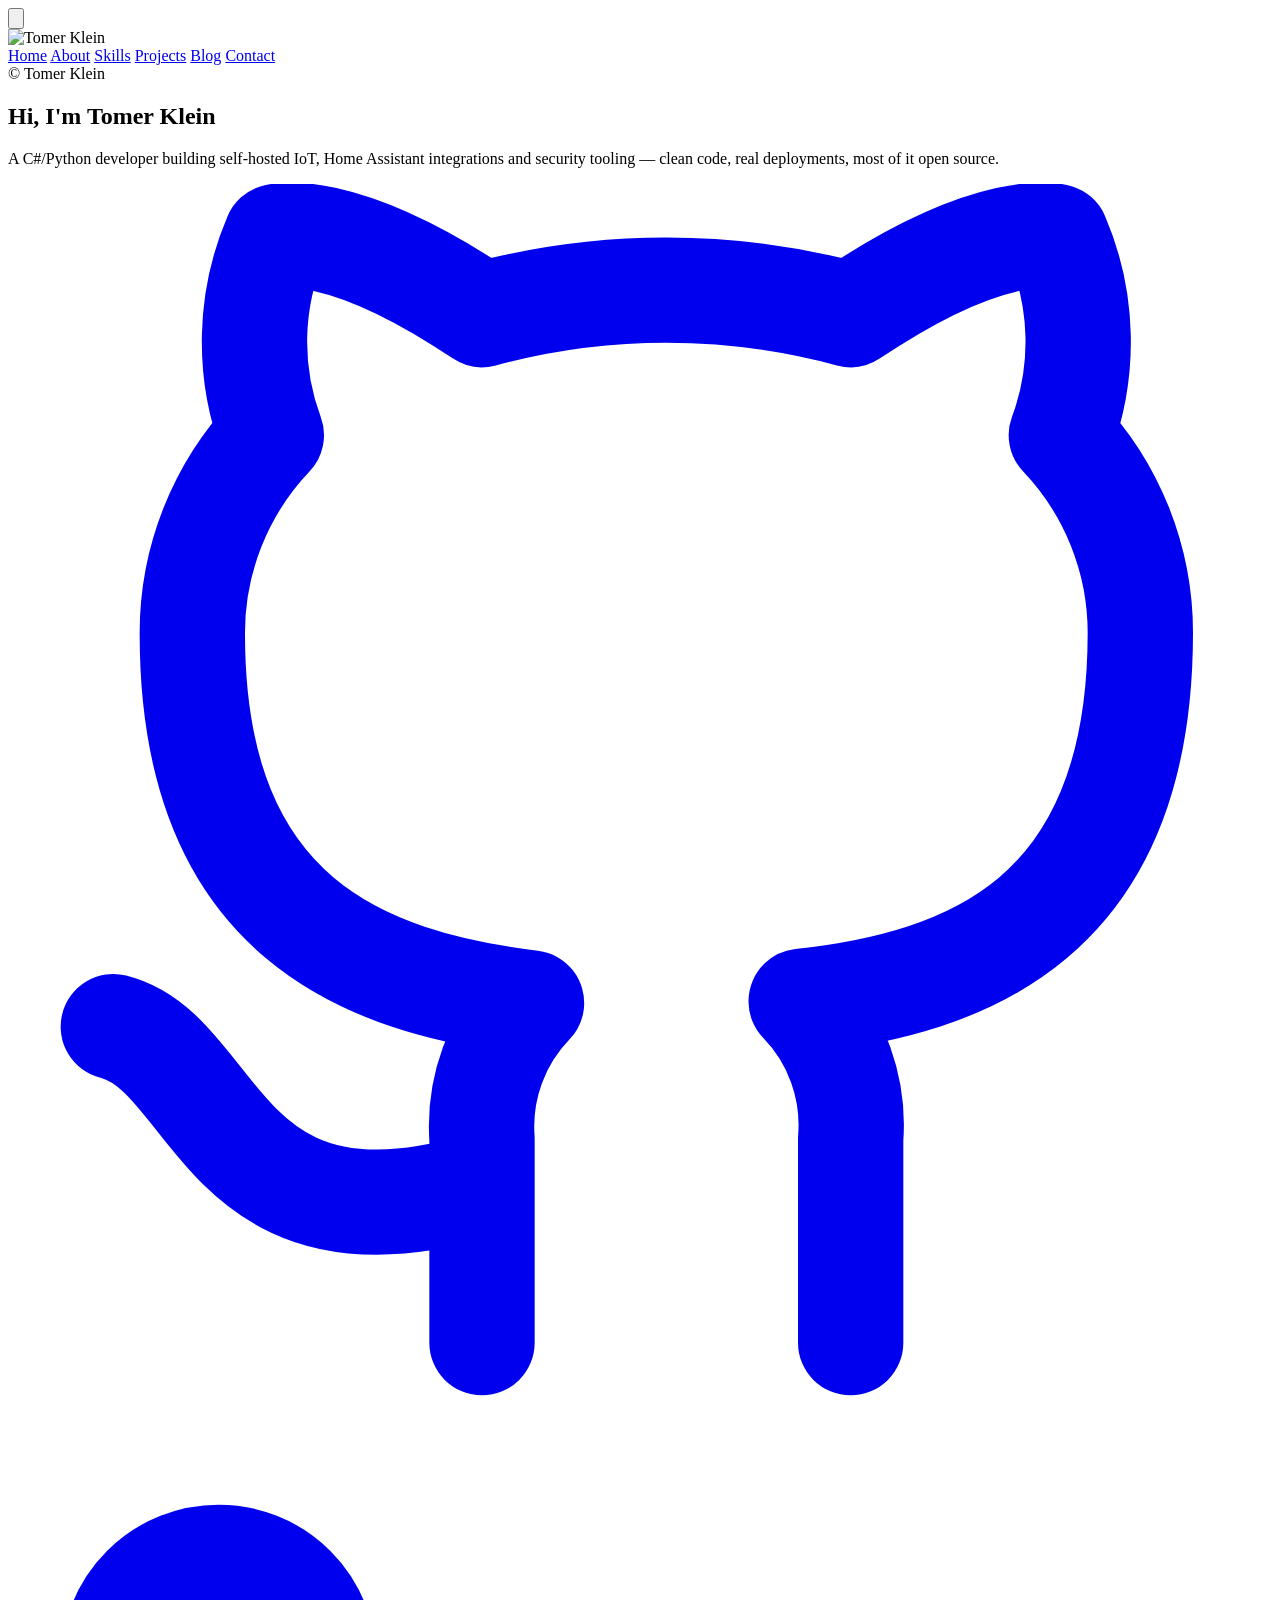
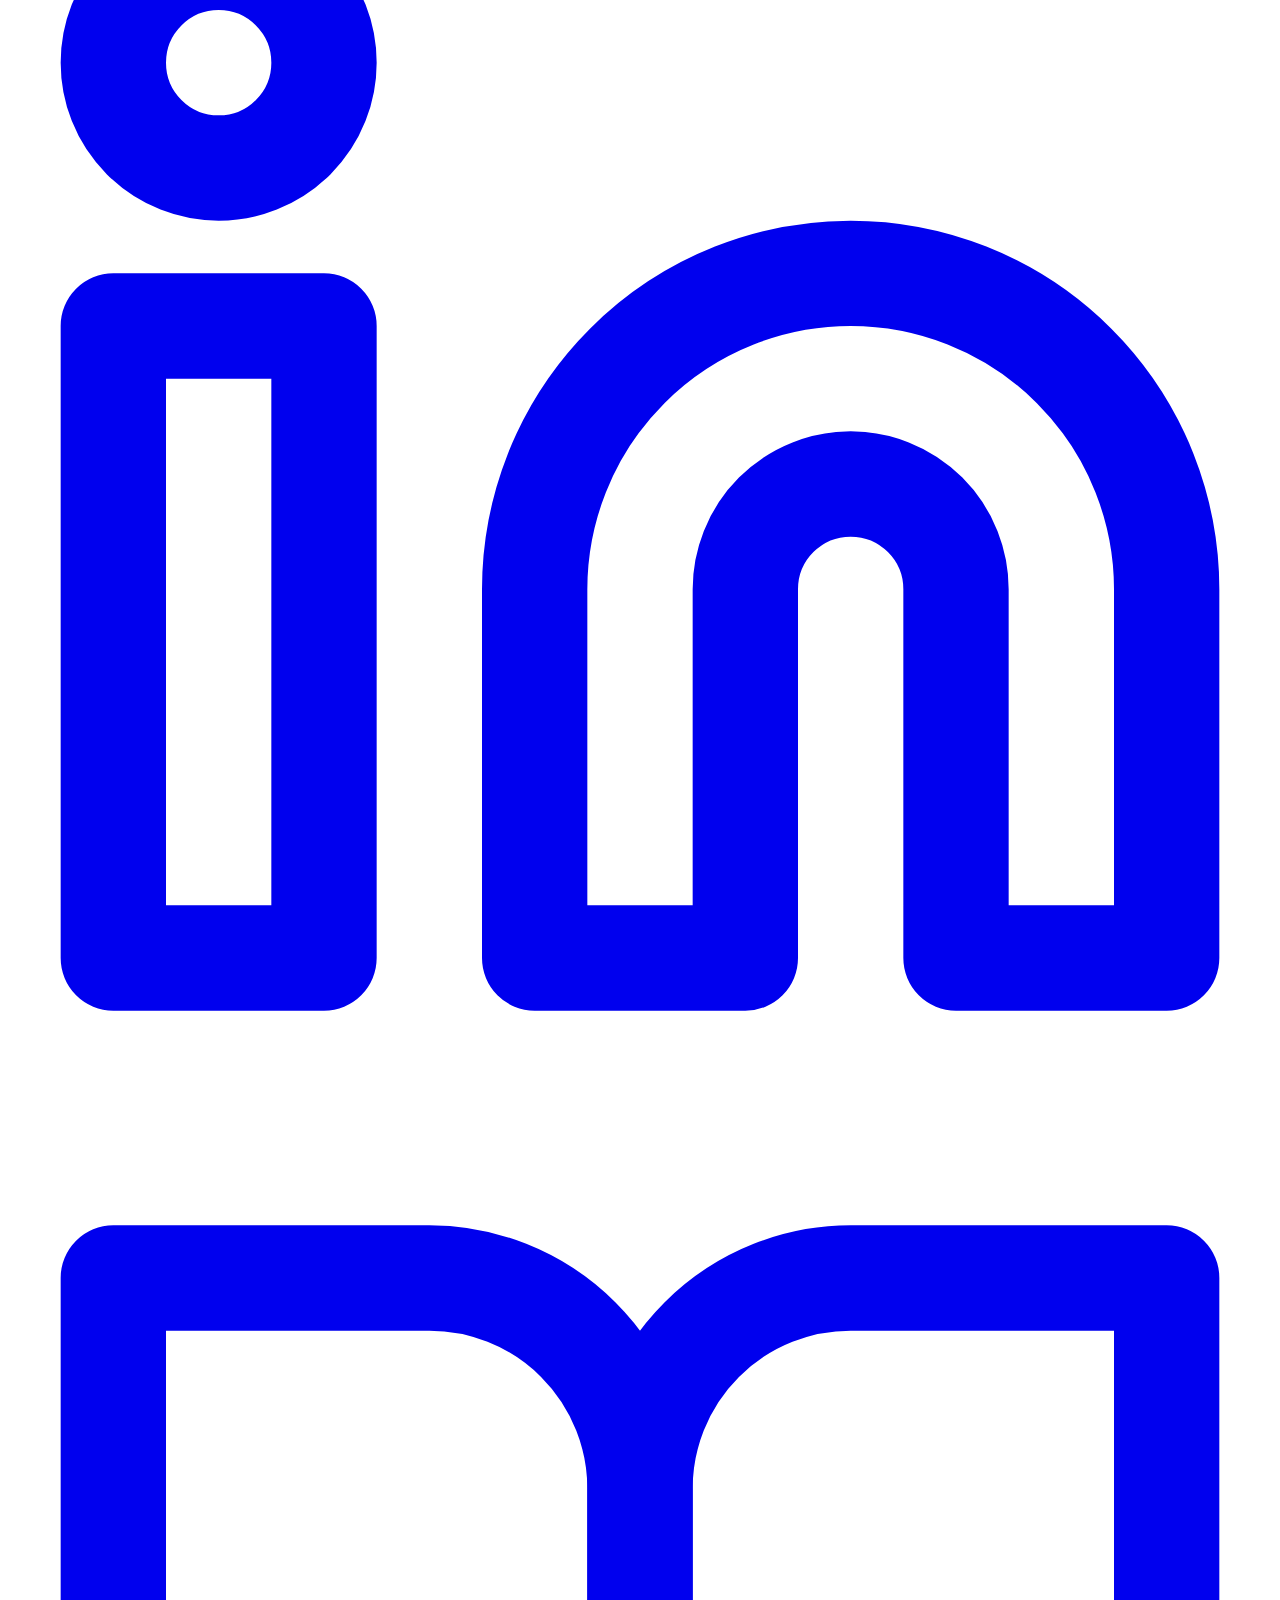
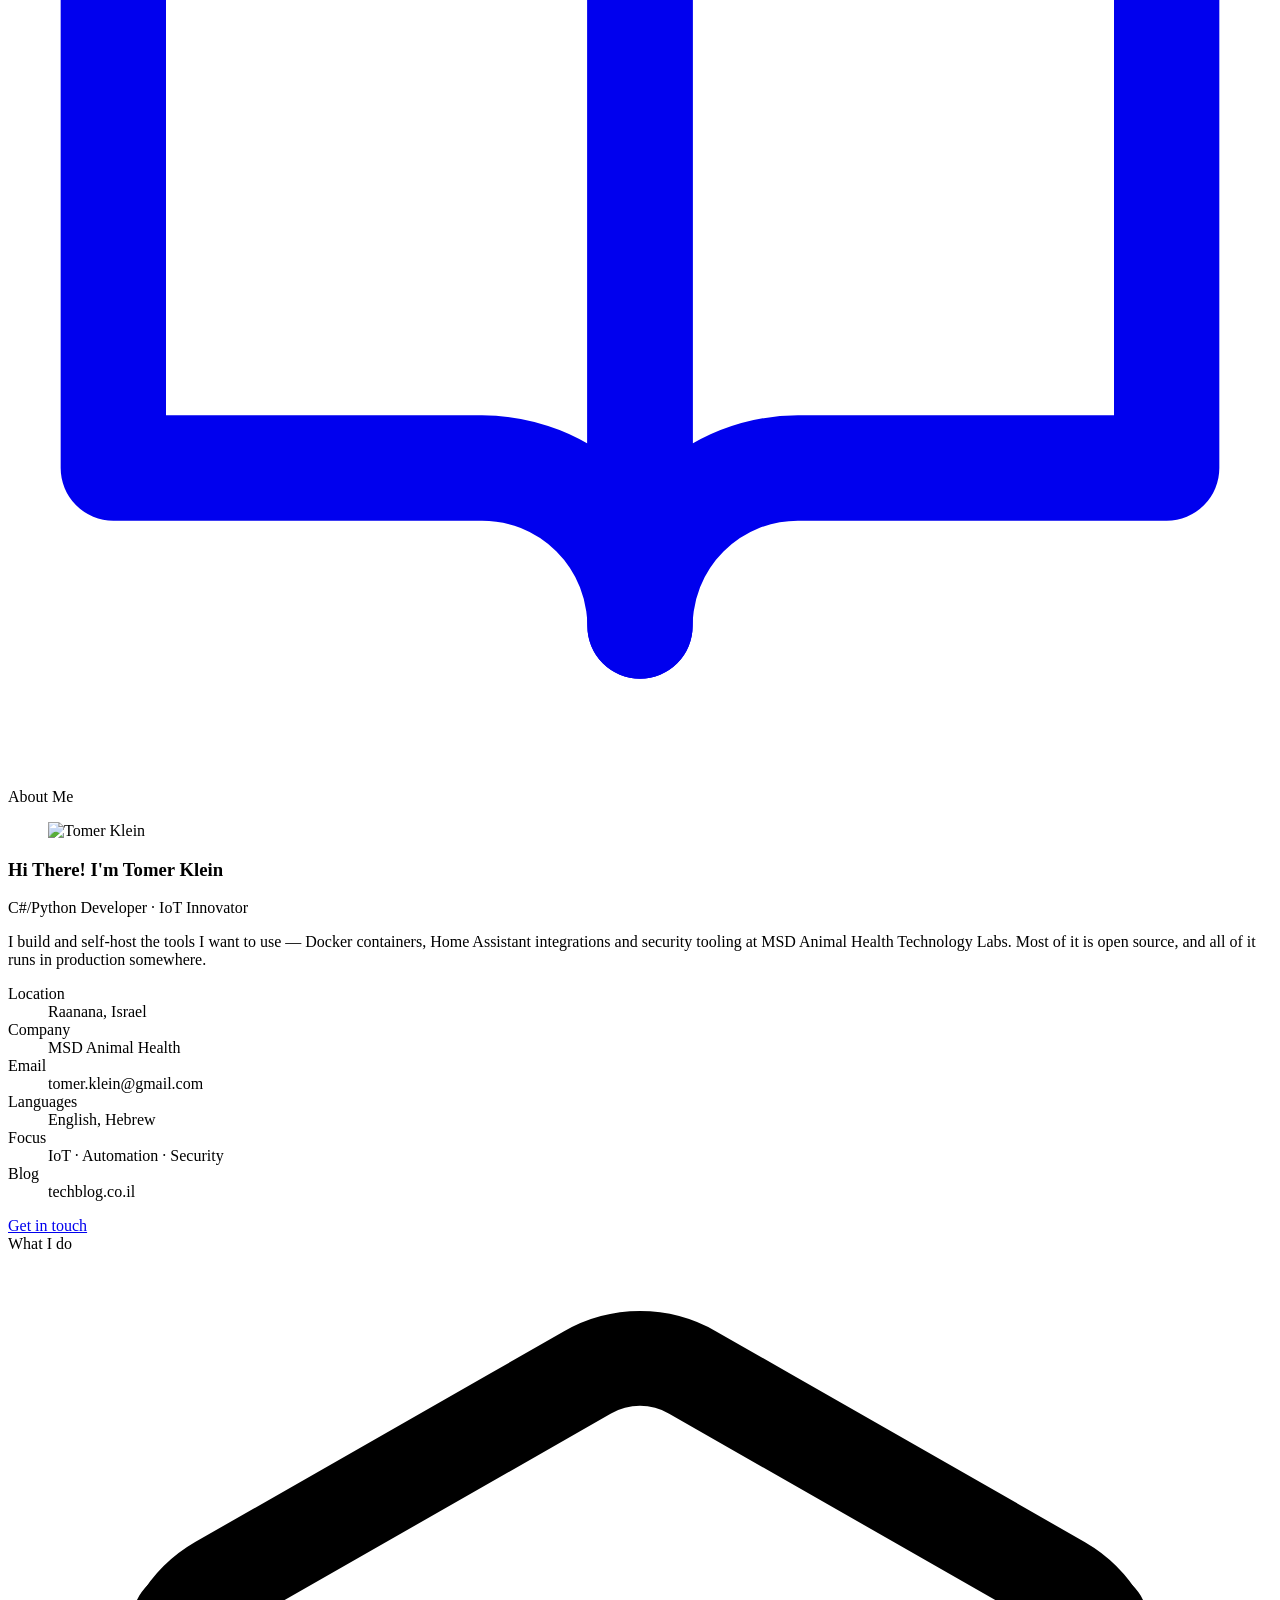
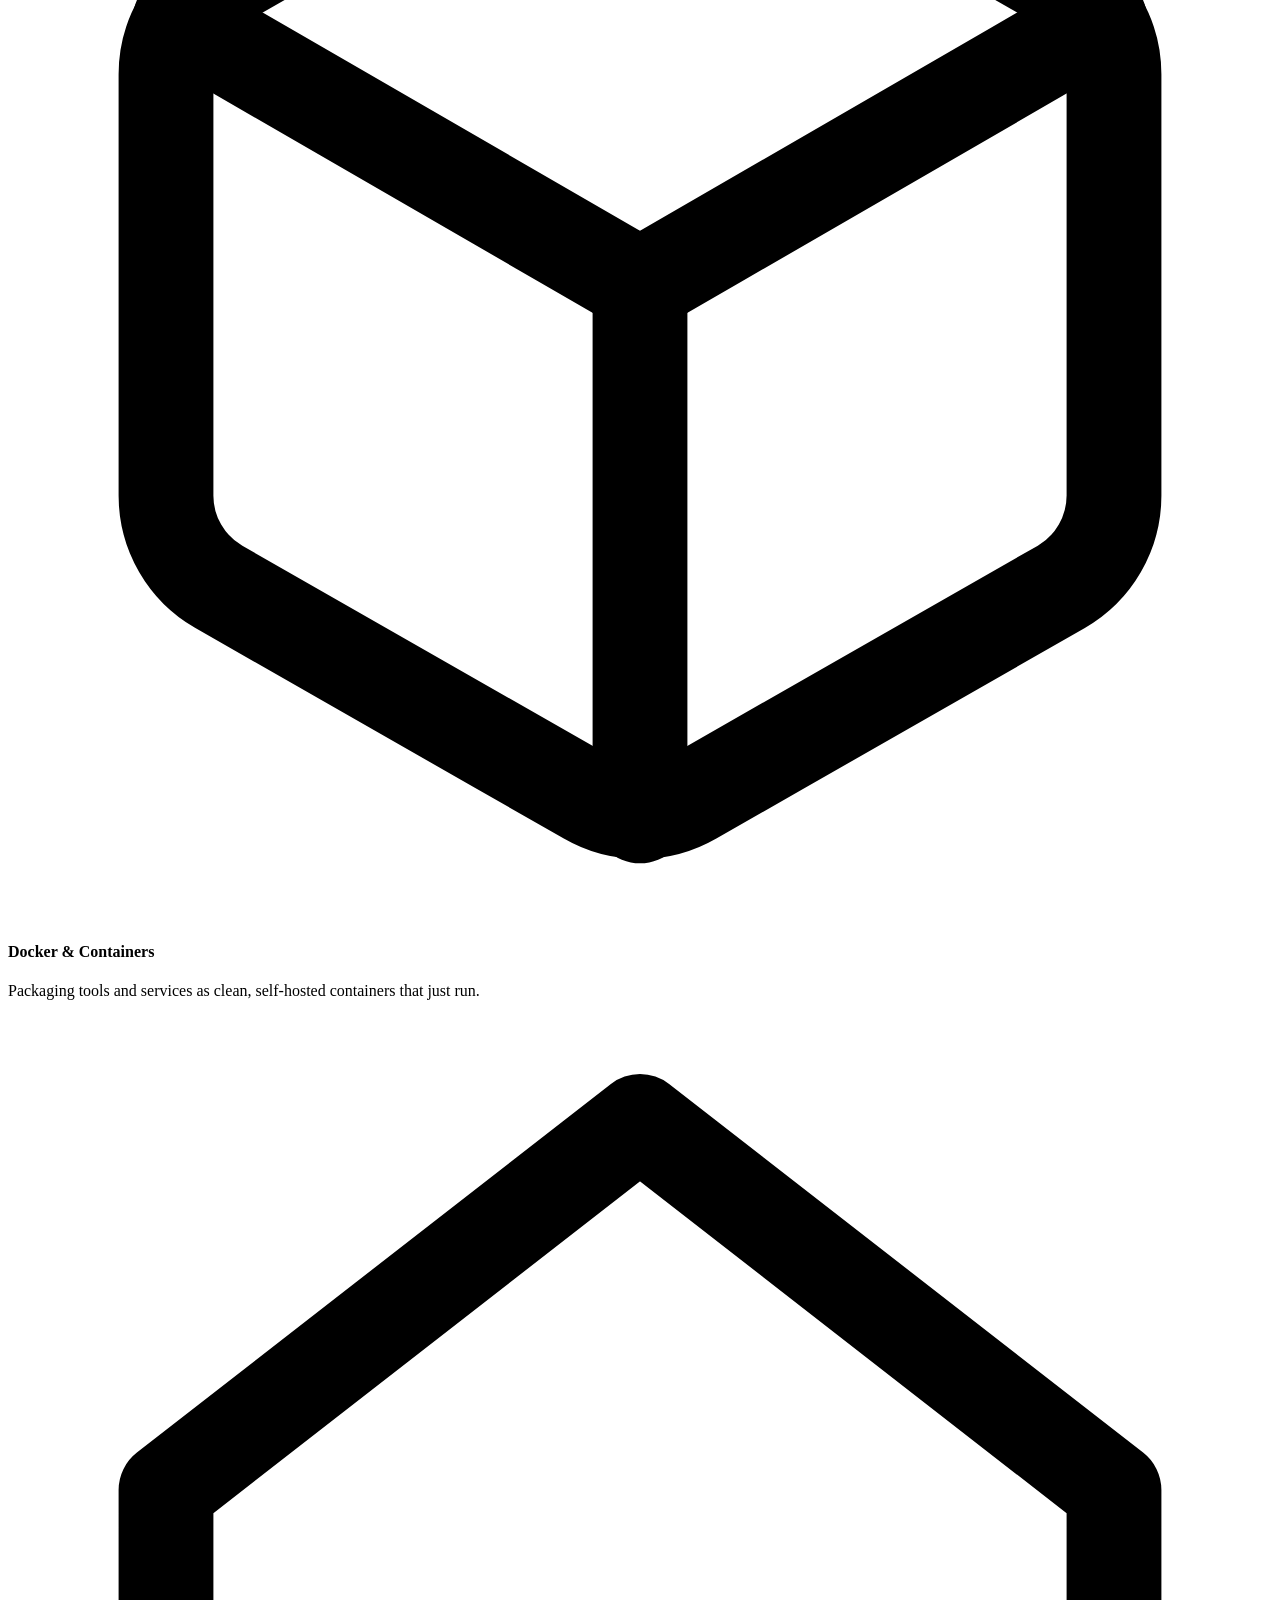
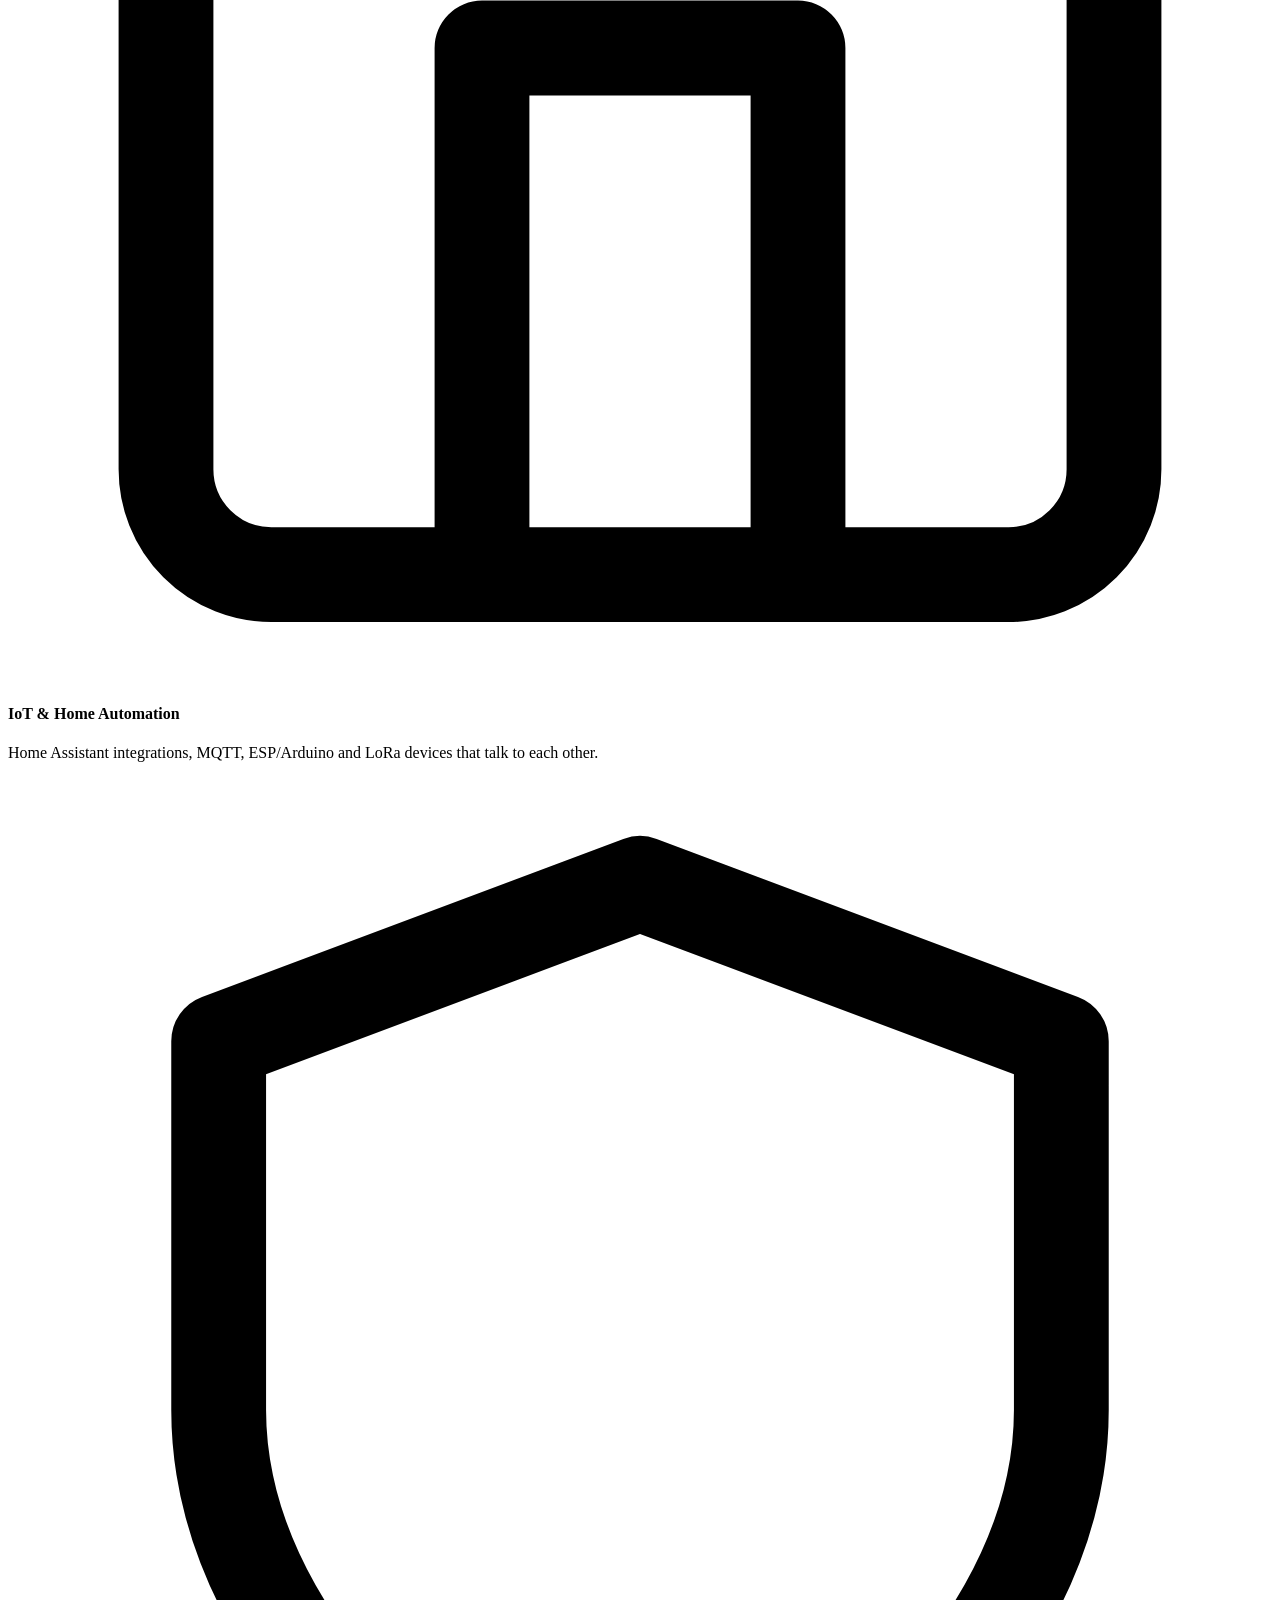
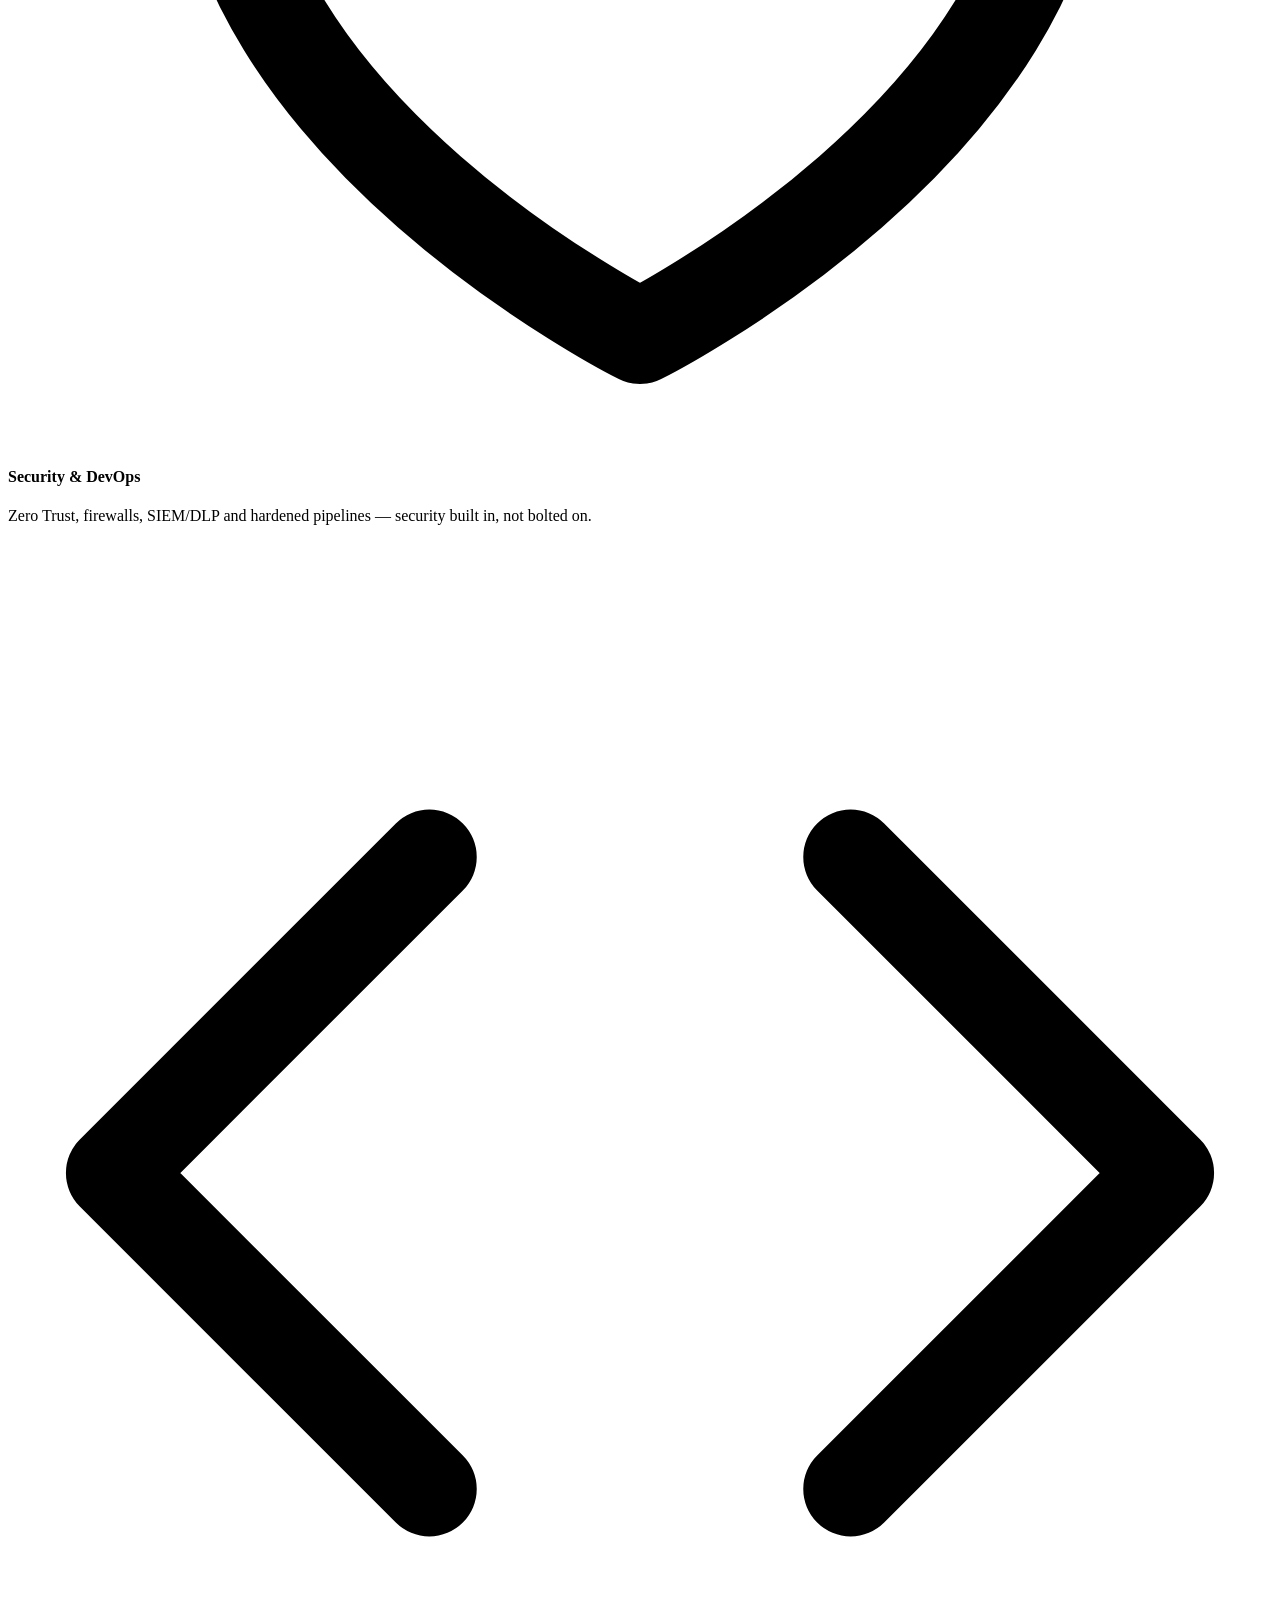
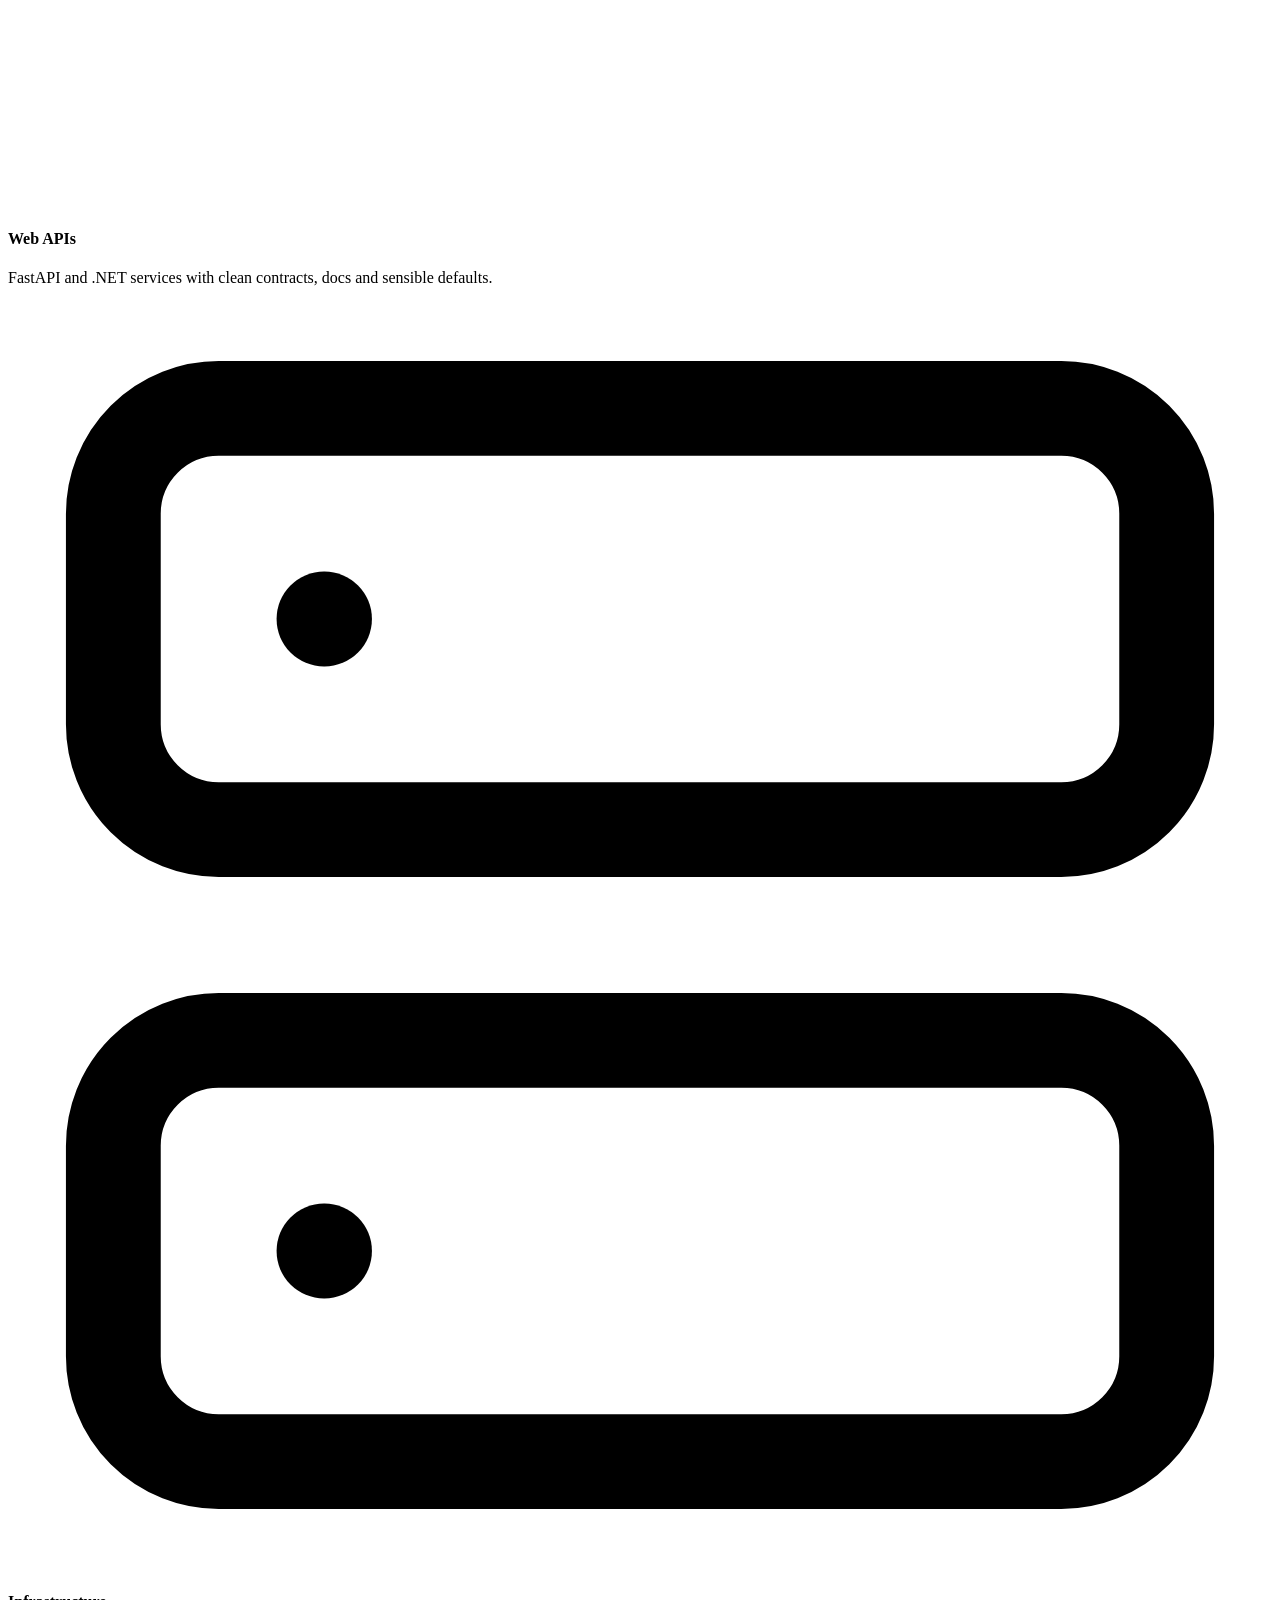
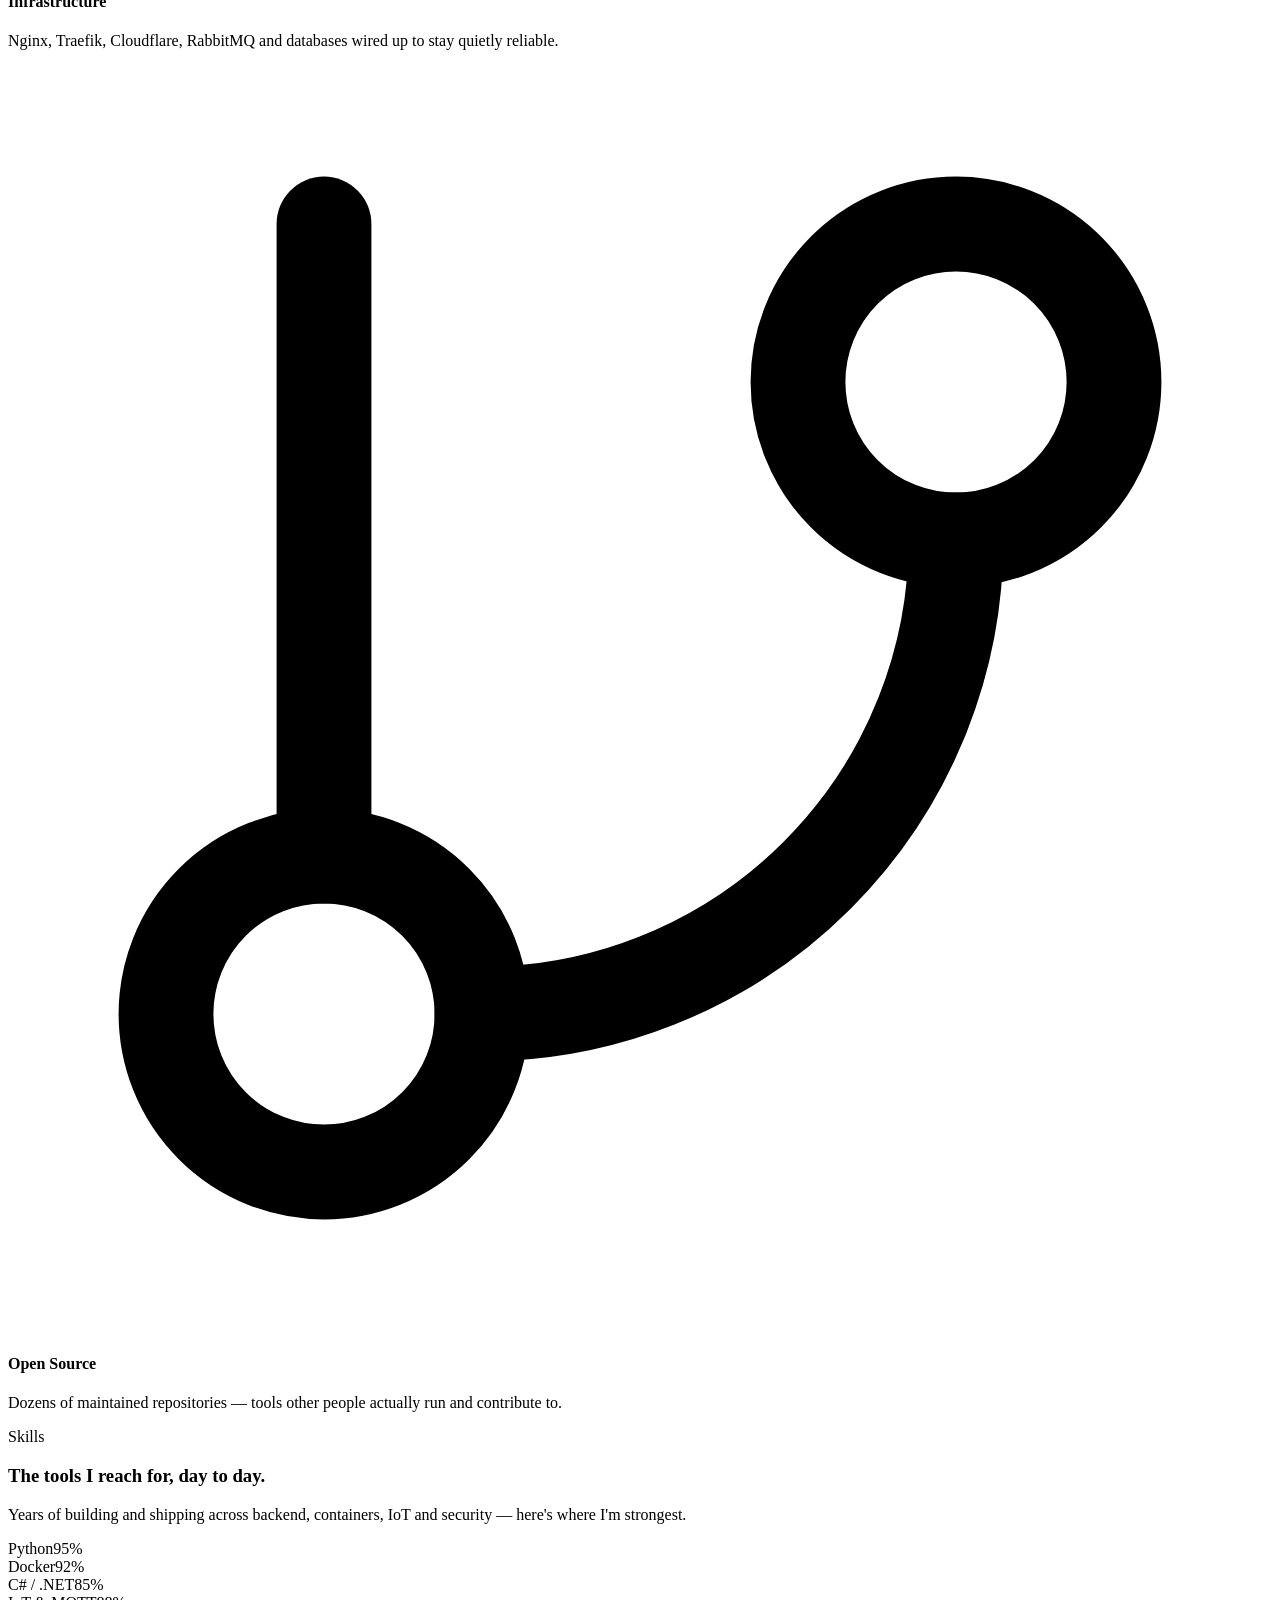
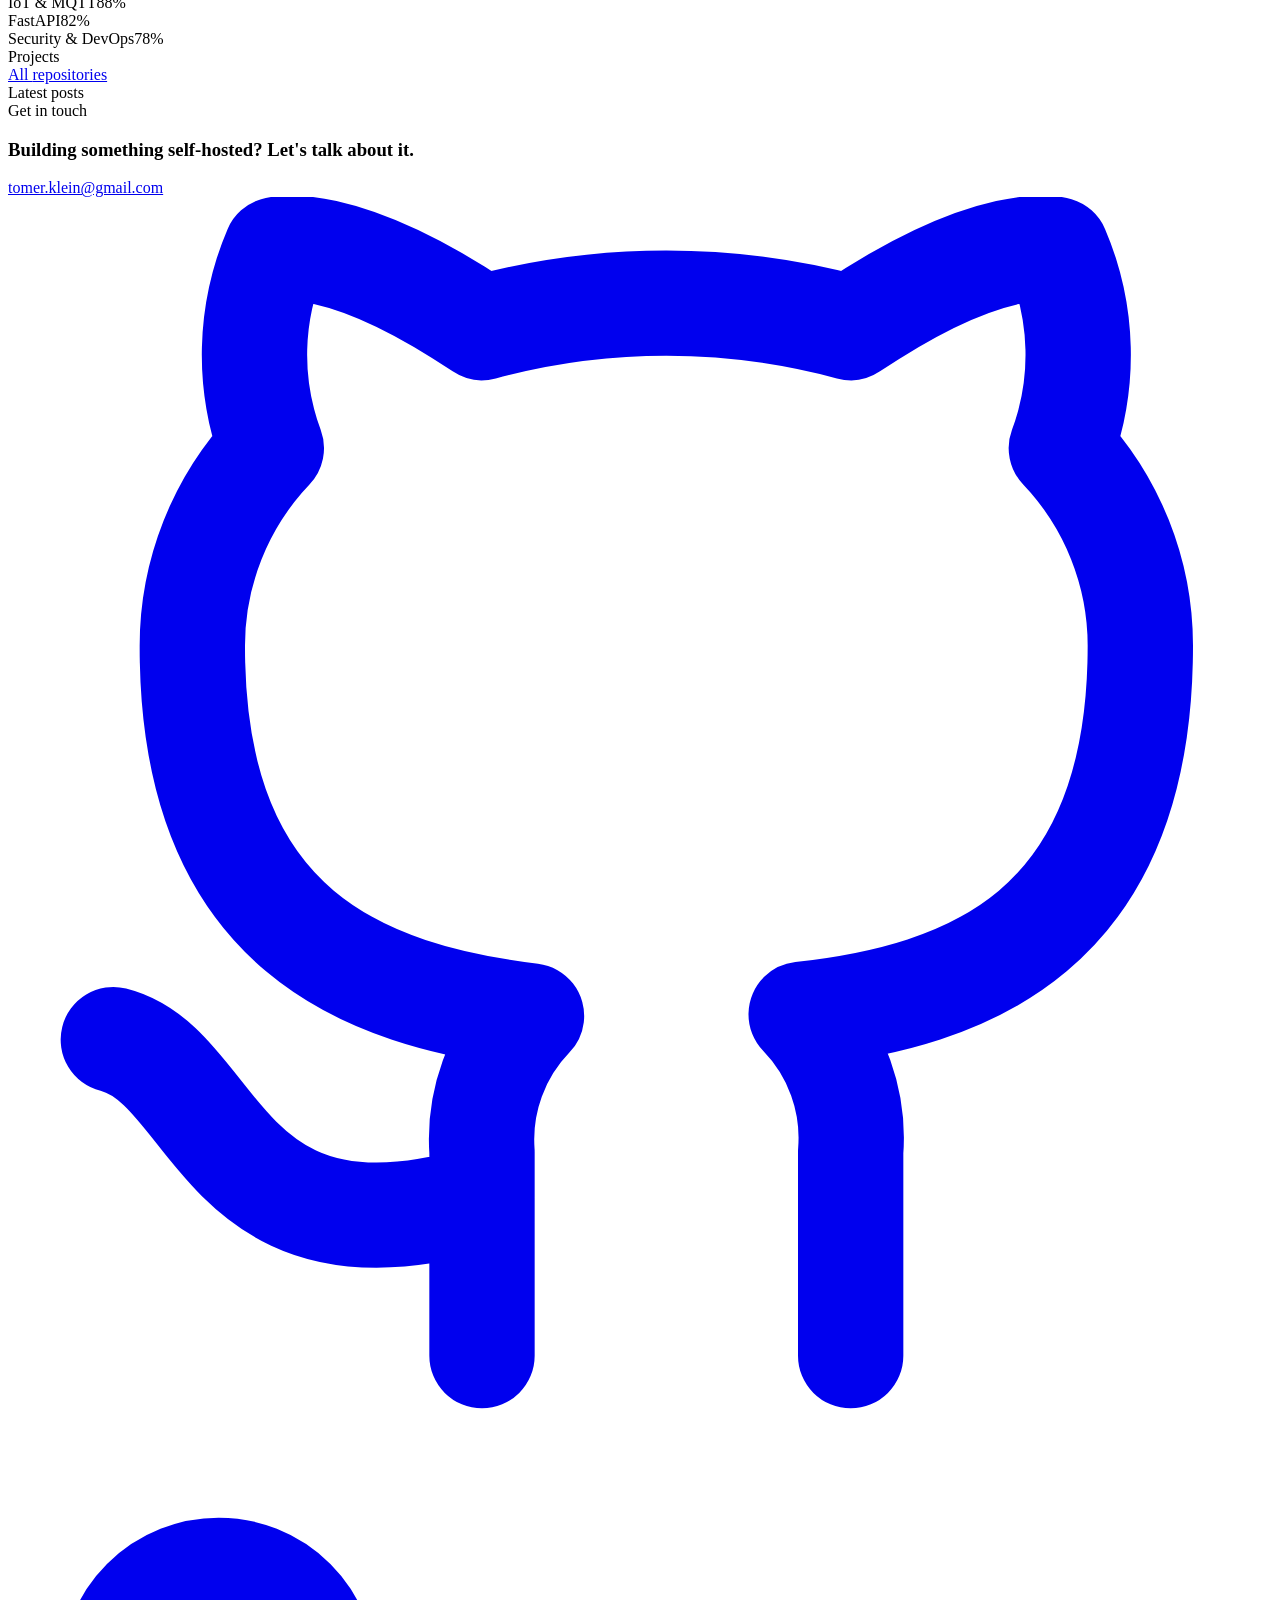
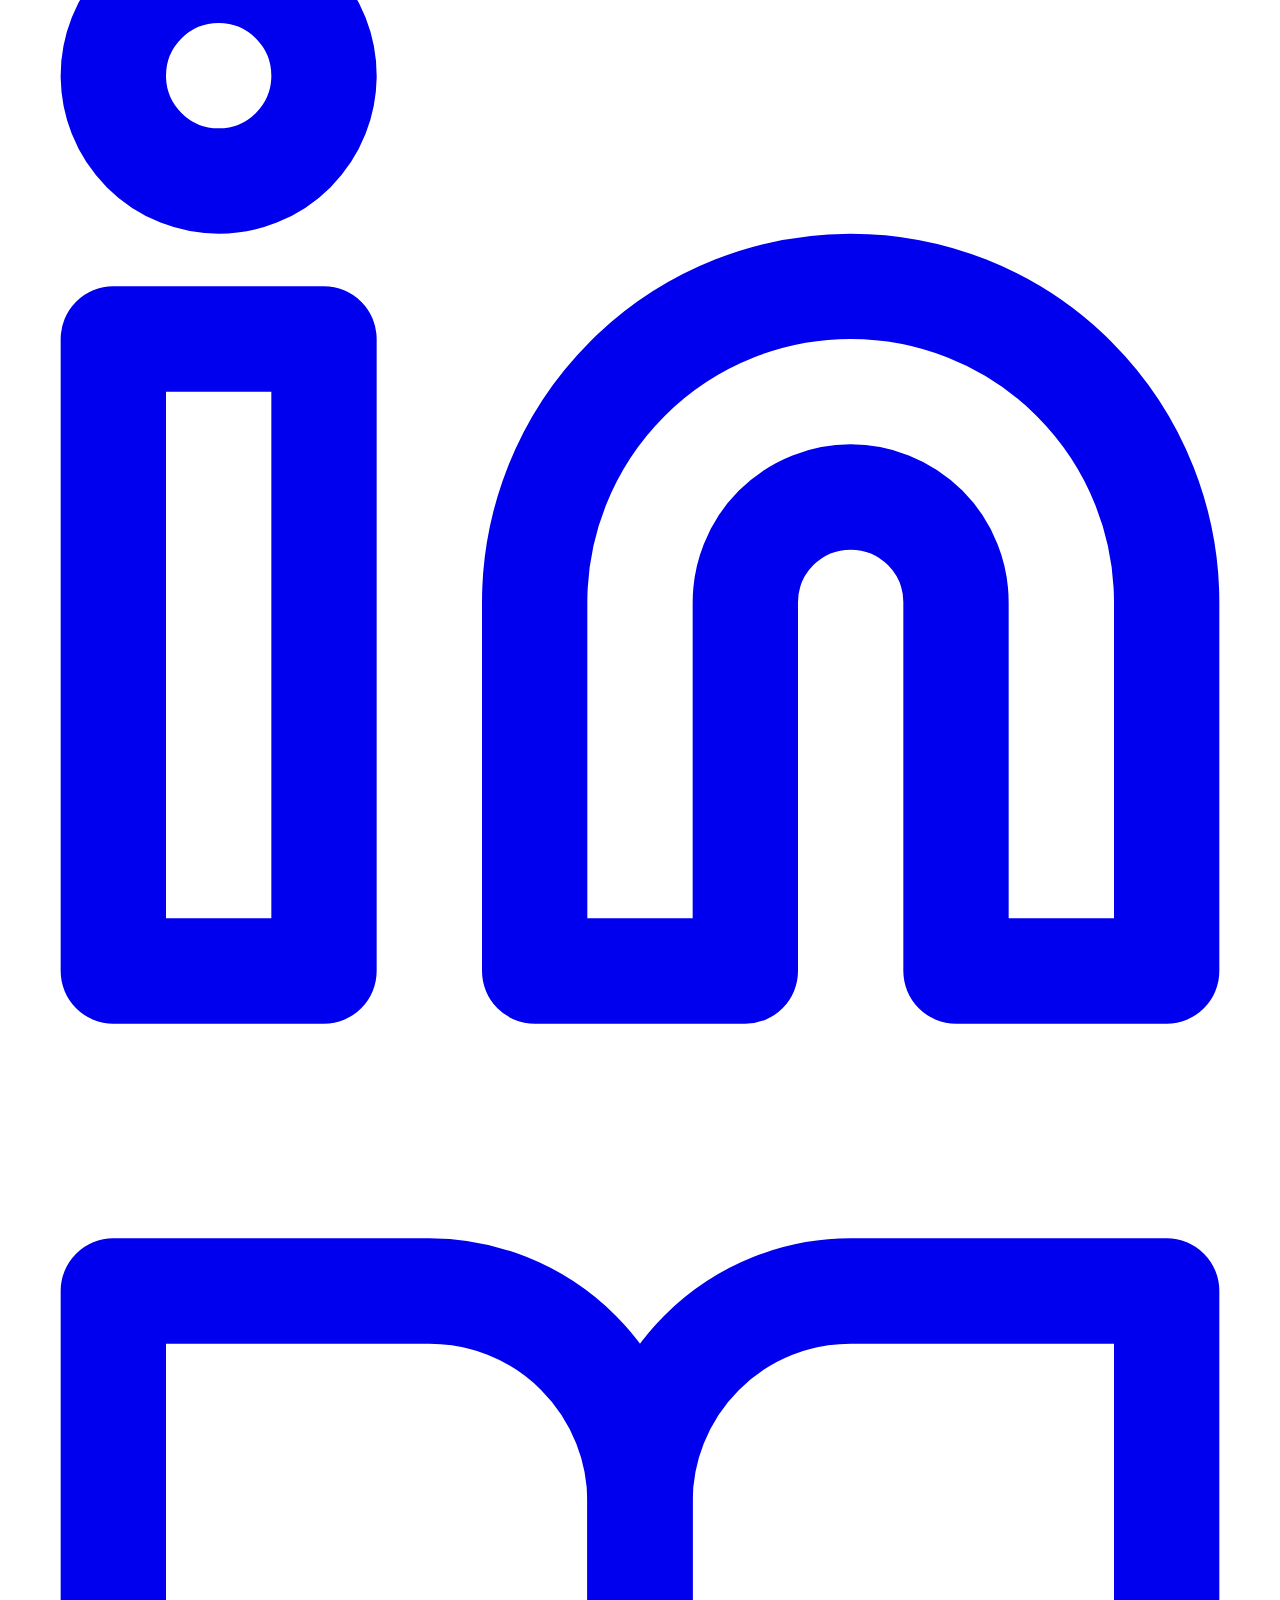
==== templates/index.html @ 33b37935 "feat: open external links in a new tab" ====
<!doctype html>
<html lang="en">

<head>
  <meta charset="utf-8">
  <meta name="viewport" content="width=device-width, initial-scale=1">
  <title>Tomer Klein — C#/Python Developer &amp; IoT Innovator</title>
  <meta name="description"
    content="Tomer Klein — C#/Python developer in Raanana, Israel. Self-hosted IoT, Home Assistant integrations and security tooling, most of it open source.">

  <script async src="https://www.googletagmanager.com/gtag/js?id=G-TDVVS33XNG"></script>
  <script>
    window.dataLayer = window.dataLayer || [];
    function gtag() { dataLayer.push(arguments); }
    gtag('js', new Date());
    gtag('config', 'G-TDVVS33XNG');
  </script>

  <link rel="preload" href="assets/fonts/inter.woff2" as="font" type="font/woff2" crossorigin>
  <link rel="stylesheet" href="css/devis.css">
</head>

<body>
  <button class="menu-toggle" id="menuToggle" aria-label="Toggle menu">
    <svg viewBox="0 0 24 24" fill="none" stroke="currentColor" stroke-width="2" stroke-linecap="round"><line x1="3" y1="6" x2="21" y2="6"/><line x1="3" y1="12" x2="21" y2="12"/><line x1="3" y1="18" x2="21" y2="18"/></svg>
  </button>

  <aside class="sidebar" id="sidebar">
    <div class="sidebar-avatar"><img src="assets/portrait.jpg" width="180" height="180" alt="Tomer Klein"></div>
    <nav class="sidebar-nav" aria-label="Primary">
      <a href="#home" class="active">Home</a>
      <a href="#about">About</a>
      <a href="#skills">Skills</a>
      <a href="#projects">Projects</a>
      <a href="#blog">Blog</a>
      <a href="#contact">Contact</a>
    </nav>
    <div class="sidebar-foot">© <!--YEAR--> Tomer Klein</div>
  </aside>

  <main class="main">
    <!-- ── Hero ─────────────────────────────────────────────────────────── -->
    <section class="hero" id="home">
      <h1 class="hero-hi">Hi, I'm <span class="accent">Tomer Klein</span></h1>
      <p class="hero-sub">A C#/Python developer building self-hosted IoT, Home Assistant integrations and
        security tooling — clean code, real deployments, most of it open source.</p>
      <div class="hero-socials">
        <a class="social-btn" href="https://github.com/t0mer" aria-label="GitHub" target="_blank" rel="noopener noreferrer">
          <svg viewBox="0 0 24 24" fill="none" stroke="currentColor" stroke-width="2" stroke-linecap="round" stroke-linejoin="round"><path d="M9 19c-5 1.5-5-2.5-7-3m14 6v-3.87a3.37 3.37 0 0 0-.94-2.61c3.14-.35 6.44-1.54 6.44-7A5.44 5.44 0 0 0 20 4.77 5.07 5.07 0 0 0 19.91 1S18.73.65 16 2.48a13.38 13.38 0 0 0-7 0C6.27.65 5.09 1 5.09 1A5.07 5.07 0 0 0 5 4.77a5.44 5.44 0 0 0-1.5 3.78c0 5.42 3.3 6.61 6.44 7A3.37 3.37 0 0 0 9 18.13V22"/></svg>
        </a>
        <a class="social-btn" href="https://www.linkedin.com/in/tomer-klein-4bb8ab24/" aria-label="LinkedIn" target="_blank" rel="noopener noreferrer">
          <svg viewBox="0 0 24 24" fill="none" stroke="currentColor" stroke-width="2" stroke-linecap="round" stroke-linejoin="round"><path d="M16 8a6 6 0 0 1 6 6v7h-4v-7a2 2 0 0 0-2-2 2 2 0 0 0-2 2v7h-4v-7a6 6 0 0 1 6-6z"/><rect x="2" y="9" width="4" height="12"/><circle cx="4" cy="4" r="2"/></svg>
        </a>
        <a class="social-btn" href="https://medium.com/@tomer.klein" aria-label="Medium" target="_blank" rel="noopener noreferrer">
          <svg viewBox="0 0 24 24" fill="none" stroke="currentColor" stroke-width="2" stroke-linecap="round" stroke-linejoin="round"><path d="M2 3h6a4 4 0 0 1 4 4v14a3 3 0 0 0-3-3H2z"/><path d="M22 3h-6a4 4 0 0 0-4 4v14a3 3 0 0 1 3-3h7z"/></svg>
        </a>
      </div>
    </section>

    <!-- ── About ────────────────────────────────────────────────────────── -->
    <section class="section about" id="about">
      <div class="sec-head"><span class="sec-label">About Me</span></div>
      <div class="about-grid">
        <figure class="about-photo"><img src="assets/portrait.jpg" width="460" height="460" alt="Tomer Klein"></figure>
        <div>
          <h3>Hi There! I'm Tomer Klein</h3>
          <div class="about-role">C#/Python Developer · IoT Innovator</div>
          <p class="about-desc">I build and self-host the tools I want to use — Docker containers, Home Assistant
            integrations and security tooling at MSD Animal Health Technology Labs. Most of it is open source, and
            all of it runs in production somewhere.</p>
          <dl class="about-details">
            <div><dt>Location</dt><dd>Raanana, Israel</dd></div>
            <div><dt>Company</dt><dd>MSD Animal Health</dd></div>
            <div><dt>Email</dt><dd>tomer.klein@gmail.com</dd></div>
            <div><dt>Languages</dt><dd>English, Hebrew</dd></div>
            <div><dt>Focus</dt><dd>IoT · Automation · Security</dd></div>
            <div><dt>Blog</dt><dd>techblog.co.il</dd></div>
          </dl>
          <div class="about-figs">
            <!--FIGURES-->
          </div>
          <a class="btn btn-gold" href="mailto:tomer.klein@gmail.com">Get in touch</a>
        </div>
      </div>
    </section>

    <!-- ── What I do ────────────────────────────────────────────────────── -->
    <section class="section services">
      <div class="sec-head"><span class="sec-label">What I do</span></div>
      <div class="svc-grid">
        <div class="svc-card">
          <div class="svc-icon"><svg viewBox="0 0 24 24" fill="none" stroke="currentColor" stroke-width="1.8" stroke-linecap="round" stroke-linejoin="round"><path d="M21 16V8a2 2 0 0 0-1-1.73l-7-4a2 2 0 0 0-2 0l-7 4A2 2 0 0 0 3 8v8a2 2 0 0 0 1 1.73l7 4a2 2 0 0 0 2 0l7-4A2 2 0 0 0 21 16z"/><polyline points="3.27 6.96 12 12.01 20.73 6.96"/><line x1="12" y1="22.08" x2="12" y2="12"/></svg></div>
          <h4>Docker &amp; Containers</h4>
          <p>Packaging tools and services as clean, self-hosted containers that just run.</p>
        </div>
        <div class="svc-card">
          <div class="svc-icon"><svg viewBox="0 0 24 24" fill="none" stroke="currentColor" stroke-width="1.8" stroke-linecap="round" stroke-linejoin="round"><path d="M3 9l9-7 9 7v11a2 2 0 0 1-2 2H5a2 2 0 0 1-2-2z"/><polyline points="9 22 9 12 15 12 15 22"/></svg></div>
          <h4>IoT &amp; Home Automation</h4>
          <p>Home Assistant integrations, MQTT, ESP/Arduino and LoRa devices that talk to each other.</p>
        </div>
        <div class="svc-card">
          <div class="svc-icon"><svg viewBox="0 0 24 24" fill="none" stroke="currentColor" stroke-width="1.8" stroke-linecap="round" stroke-linejoin="round"><path d="M12 22s8-4 8-10V5l-8-3-8 3v7c0 6 8 10 8 10z"/></svg></div>
          <h4>Security &amp; DevOps</h4>
          <p>Zero Trust, firewalls, SIEM/DLP and hardened pipelines — security built in, not bolted on.</p>
        </div>
        <div class="svc-card">
          <div class="svc-icon"><svg viewBox="0 0 24 24" fill="none" stroke="currentColor" stroke-width="1.8" stroke-linecap="round" stroke-linejoin="round"><polyline points="16 18 22 12 16 6"/><polyline points="8 6 2 12 8 18"/></svg></div>
          <h4>Web APIs</h4>
          <p>FastAPI and .NET services with clean contracts, docs and sensible defaults.</p>
        </div>
        <div class="svc-card">
          <div class="svc-icon"><svg viewBox="0 0 24 24" fill="none" stroke="currentColor" stroke-width="1.8" stroke-linecap="round" stroke-linejoin="round"><rect x="2" y="2" width="20" height="8" rx="2"/><rect x="2" y="14" width="20" height="8" rx="2"/><line x1="6" y1="6" x2="6.01" y2="6"/><line x1="6" y1="18" x2="6.01" y2="18"/></svg></div>
          <h4>Infrastructure</h4>
          <p>Nginx, Traefik, Cloudflare, RabbitMQ and databases wired up to stay quietly reliable.</p>
        </div>
        <div class="svc-card">
          <div class="svc-icon"><svg viewBox="0 0 24 24" fill="none" stroke="currentColor" stroke-width="1.8" stroke-linecap="round" stroke-linejoin="round"><line x1="6" y1="3" x2="6" y2="15"/><circle cx="18" cy="6" r="3"/><circle cx="6" cy="18" r="3"/><path d="M18 9a9 9 0 0 1-9 9"/></svg></div>
          <h4>Open Source</h4>
          <p>Dozens of maintained repositories — tools other people actually run and contribute to.</p>
        </div>
      </div>
    </section>

    <!-- ── Skills ───────────────────────────────────────────────────────── -->
    <section class="section skills" id="skills">
      <div class="sec-head"><span class="sec-label">Skills</span></div>
      <div class="skills-grid">
        <div class="skills-lede">
          <h3>The tools I reach for, day to day.</h3>
          <p>Years of building and shipping across backend, containers, IoT and security — here's where I'm
            strongest.</p>
        </div>
        <div class="skills-bars">
          <div class="skill"><div class="skill-head"><span>Python</span><span>95%</span></div><div class="skill-track"><div class="skill-fill" style="width:95%"></div></div></div>
          <div class="skill"><div class="skill-head"><span>Docker</span><span>92%</span></div><div class="skill-track"><div class="skill-fill" style="width:92%"></div></div></div>
          <div class="skill"><div class="skill-head"><span>C# / .NET</span><span>85%</span></div><div class="skill-track"><div class="skill-fill" style="width:85%"></div></div></div>
          <div class="skill"><div class="skill-head"><span>IoT &amp; MQTT</span><span>88%</span></div><div class="skill-track"><div class="skill-fill" style="width:88%"></div></div></div>
          <div class="skill"><div class="skill-head"><span>FastAPI</span><span>82%</span></div><div class="skill-track"><div class="skill-fill" style="width:82%"></div></div></div>
          <div class="skill"><div class="skill-head"><span>Security &amp; DevOps</span><span>78%</span></div><div class="skill-track"><div class="skill-fill" style="width:78%"></div></div></div>
        </div>
      </div>
    </section>

    <!-- ── Projects ─────────────────────────────────────────────────────── -->
    <section class="section projects" id="projects">
      <div class="sec-head"><span class="sec-label">Projects</span></div>
      <div class="proj-grid">
        <!--PROJECTS-->
      </div>
      <div class="proj-more"><a class="btn btn-outline" href="https://github.com/t0mer?tab=repositories" target="_blank" rel="noopener noreferrer">All <!--REPO_COUNT--> repositories</a></div>
    </section>

    <!-- ── Blog ─────────────────────────────────────────────────────────── -->
    <section class="section blog" id="blog">
      <div class="sec-head"><span class="sec-label">Latest posts</span></div>
      <div class="blog-grid">
        <!--POSTS-->
      </div>
    </section>

    <!-- ── Contact ──────────────────────────────────────────────────────── -->
    <section class="section contact" id="contact">
      <div class="sec-head"><span class="sec-label">Get in touch</span></div>
      <h3>Building something self-hosted? Let's talk about it.</h3>
      <a class="contact-email" href="mailto:tomer.klein@gmail.com">tomer.klein@gmail.com</a>
      <div class="contact-socials">
        <a class="social-btn" href="https://github.com/t0mer" aria-label="GitHub" target="_blank" rel="noopener noreferrer"><svg viewBox="0 0 24 24" fill="none" stroke="currentColor" stroke-width="2" stroke-linecap="round" stroke-linejoin="round"><path d="M9 19c-5 1.5-5-2.5-7-3m14 6v-3.87a3.37 3.37 0 0 0-.94-2.61c3.14-.35 6.44-1.54 6.44-7A5.44 5.44 0 0 0 20 4.77 5.07 5.07 0 0 0 19.91 1S18.73.65 16 2.48a13.38 13.38 0 0 0-7 0C6.27.65 5.09 1 5.09 1A5.07 5.07 0 0 0 5 4.77a5.44 5.44 0 0 0-1.5 3.78c0 5.42 3.3 6.61 6.44 7A3.37 3.37 0 0 0 9 18.13V22"/></svg></a>
        <a class="social-btn" href="https://www.linkedin.com/in/tomer-klein-4bb8ab24/" aria-label="LinkedIn" target="_blank" rel="noopener noreferrer"><svg viewBox="0 0 24 24" fill="none" stroke="currentColor" stroke-width="2" stroke-linecap="round" stroke-linejoin="round"><path d="M16 8a6 6 0 0 1 6 6v7h-4v-7a2 2 0 0 0-2-2 2 2 0 0 0-2 2v7h-4v-7a6 6 0 0 1 6-6z"/><rect x="2" y="9" width="4" height="12"/><circle cx="4" cy="4" r="2"/></svg></a>
        <a class="social-btn" href="https://medium.com/@tomer.klein" aria-label="Medium" target="_blank" rel="noopener noreferrer"><svg viewBox="0 0 24 24" fill="none" stroke="currentColor" stroke-width="2" stroke-linecap="round" stroke-linejoin="round"><path d="M2 3h6a4 4 0 0 1 4 4v14a3 3 0 0 0-3-3H2z"/><path d="M22 3h-6a4 4 0 0 0-4 4v14a3 3 0 0 1 3-3h7z"/></svg></a>
      </div>
    </section>

    <footer class="footer">© <!--YEAR--> Tomer Klein · Built and self-hosted in Raanana, Israel</footer>
  </main>

  <script>
    (function () {
      var t = document.getElementById('menuToggle'), s = document.getElementById('sidebar');
      if (t && s) t.addEventListener('click', function () { s.classList.toggle('open'); });
      var links = document.querySelectorAll('.sidebar-nav a');
      links.forEach(function (a) { a.addEventListener('click', function () { s.classList.remove('open'); }); });
    })();
  </script>
</body>

</html>
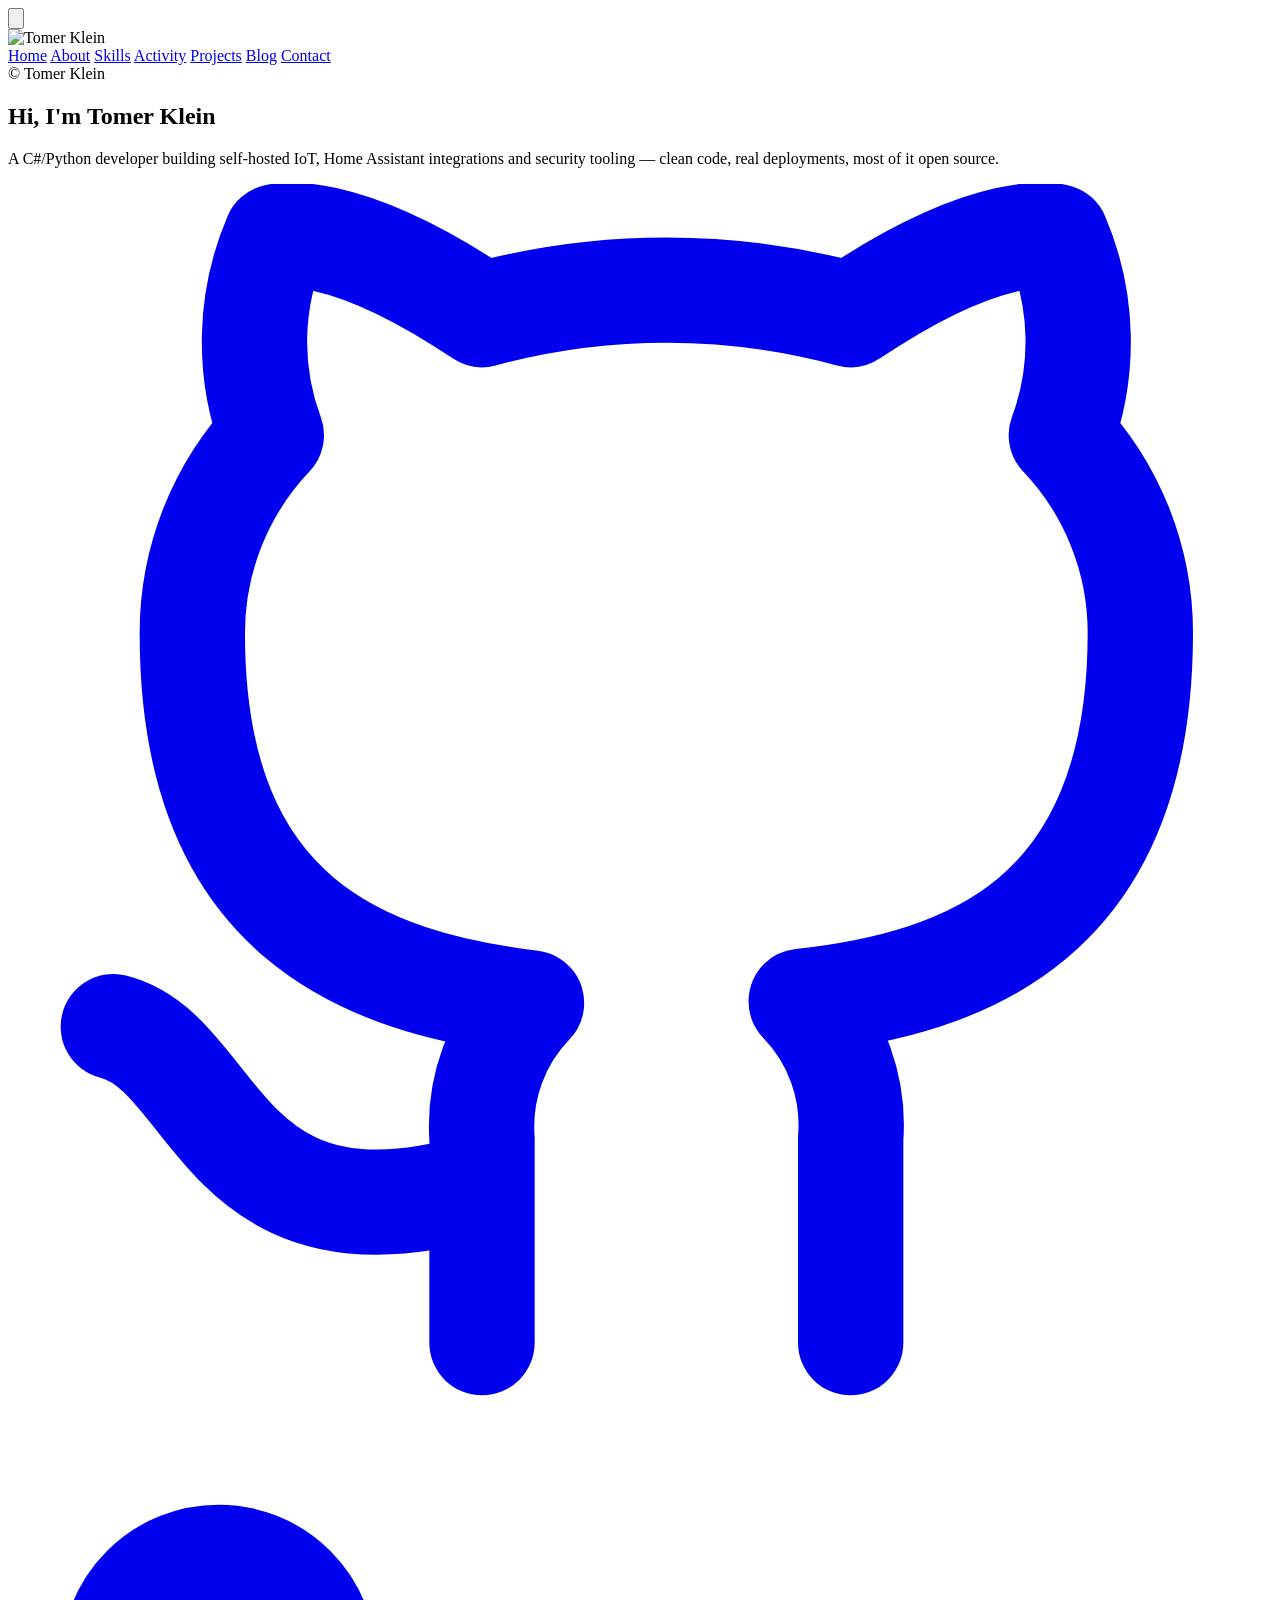
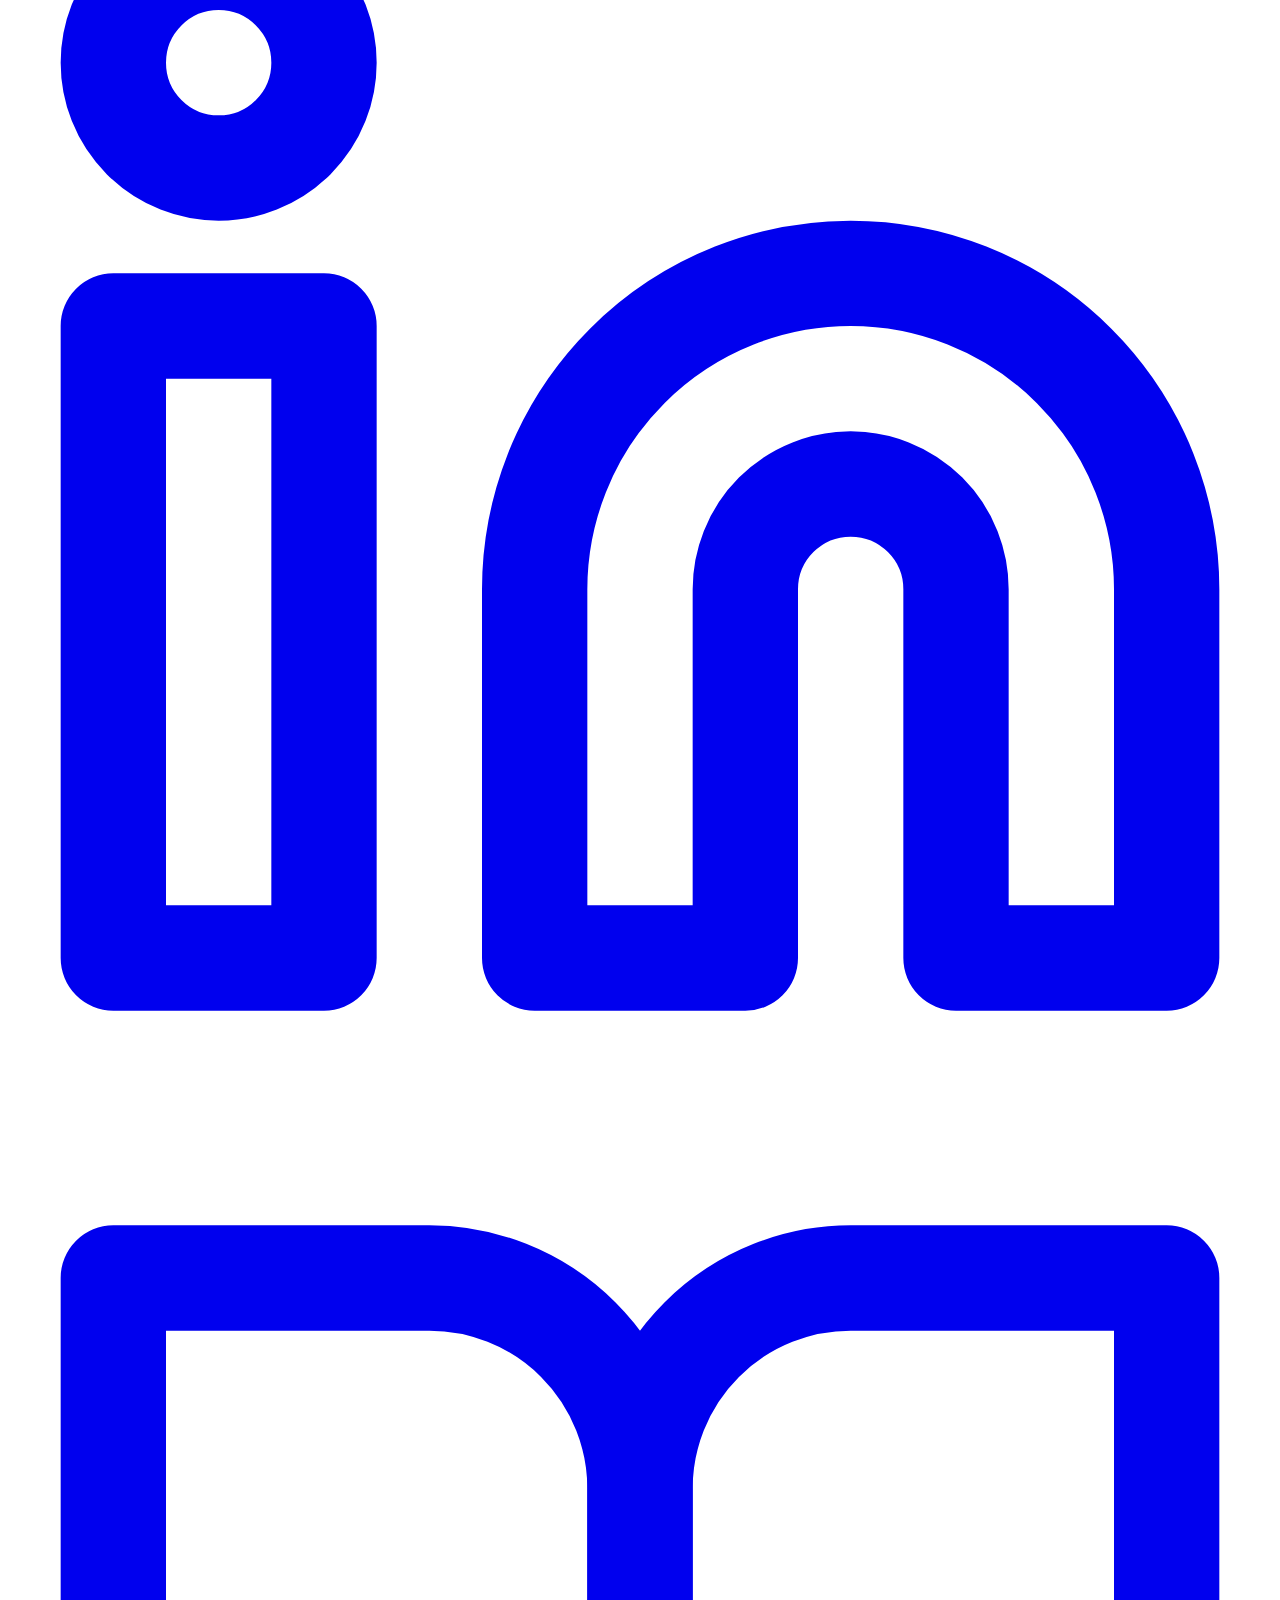
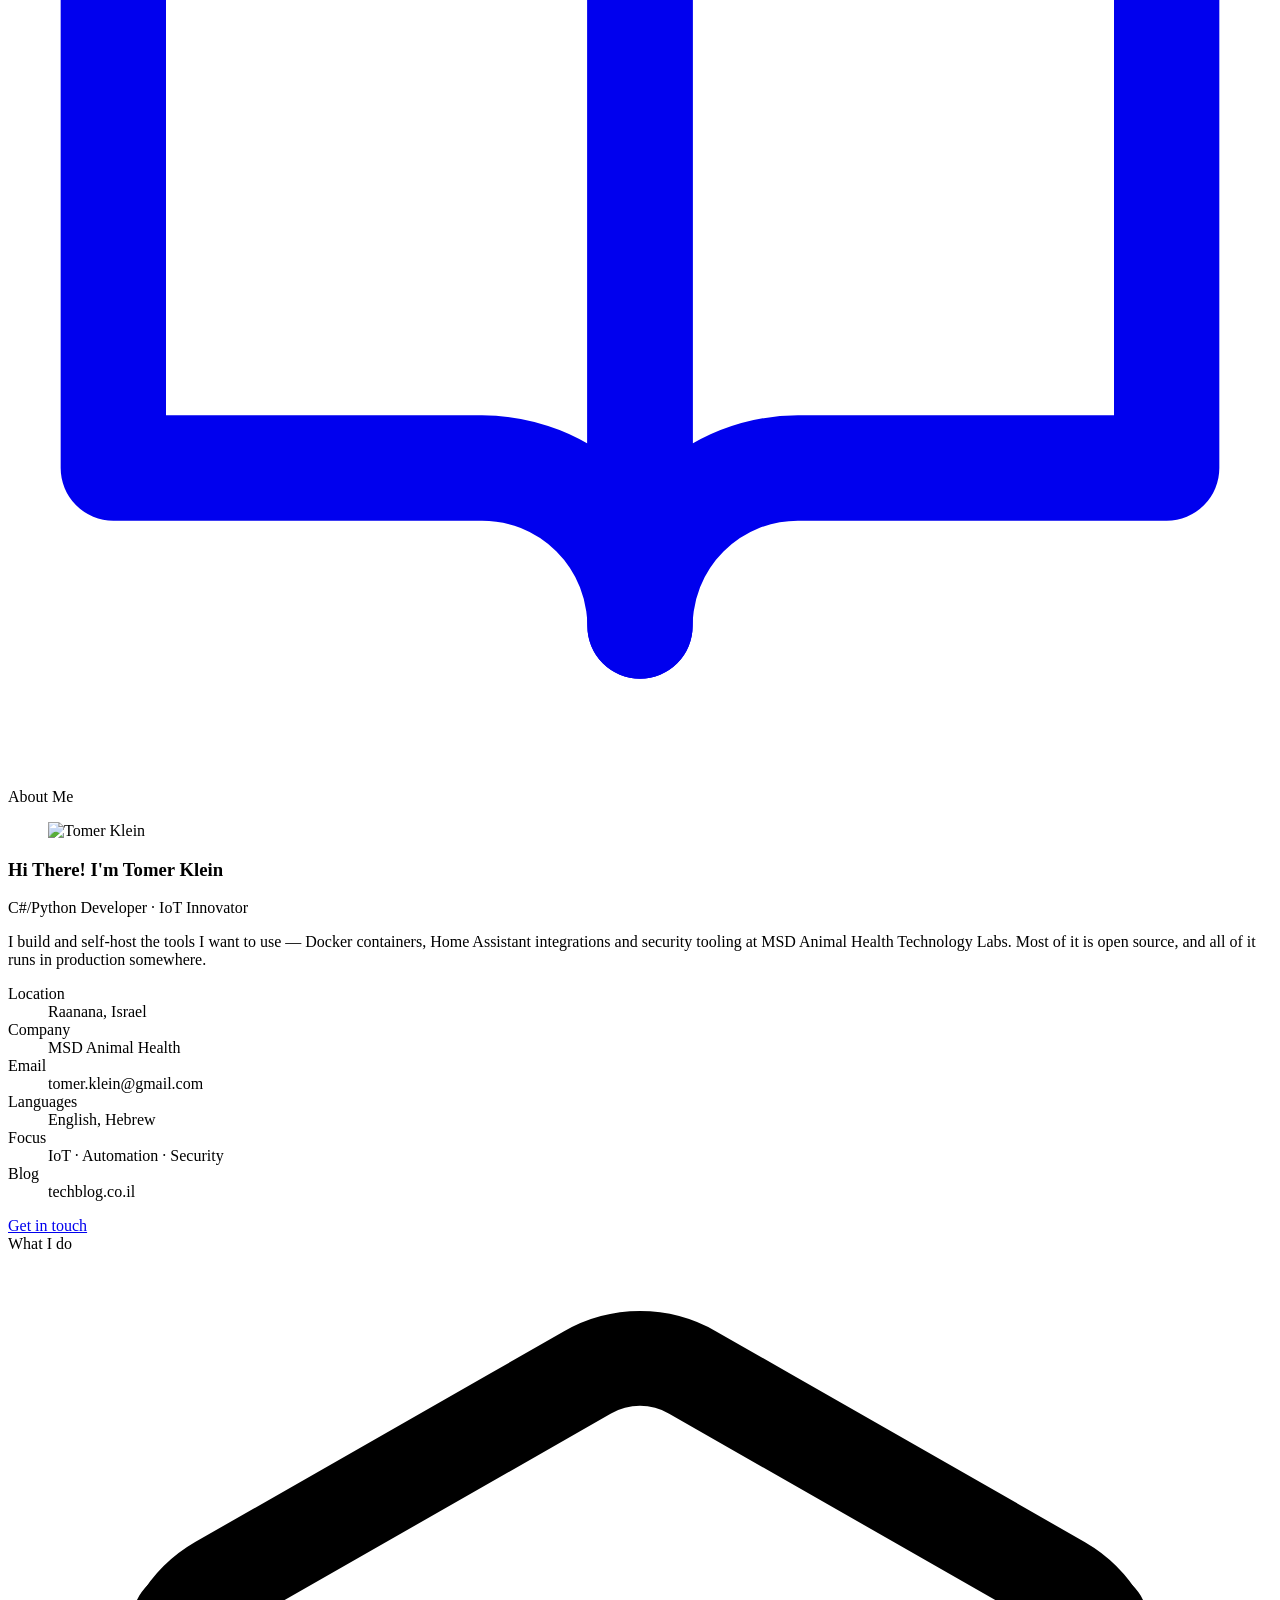
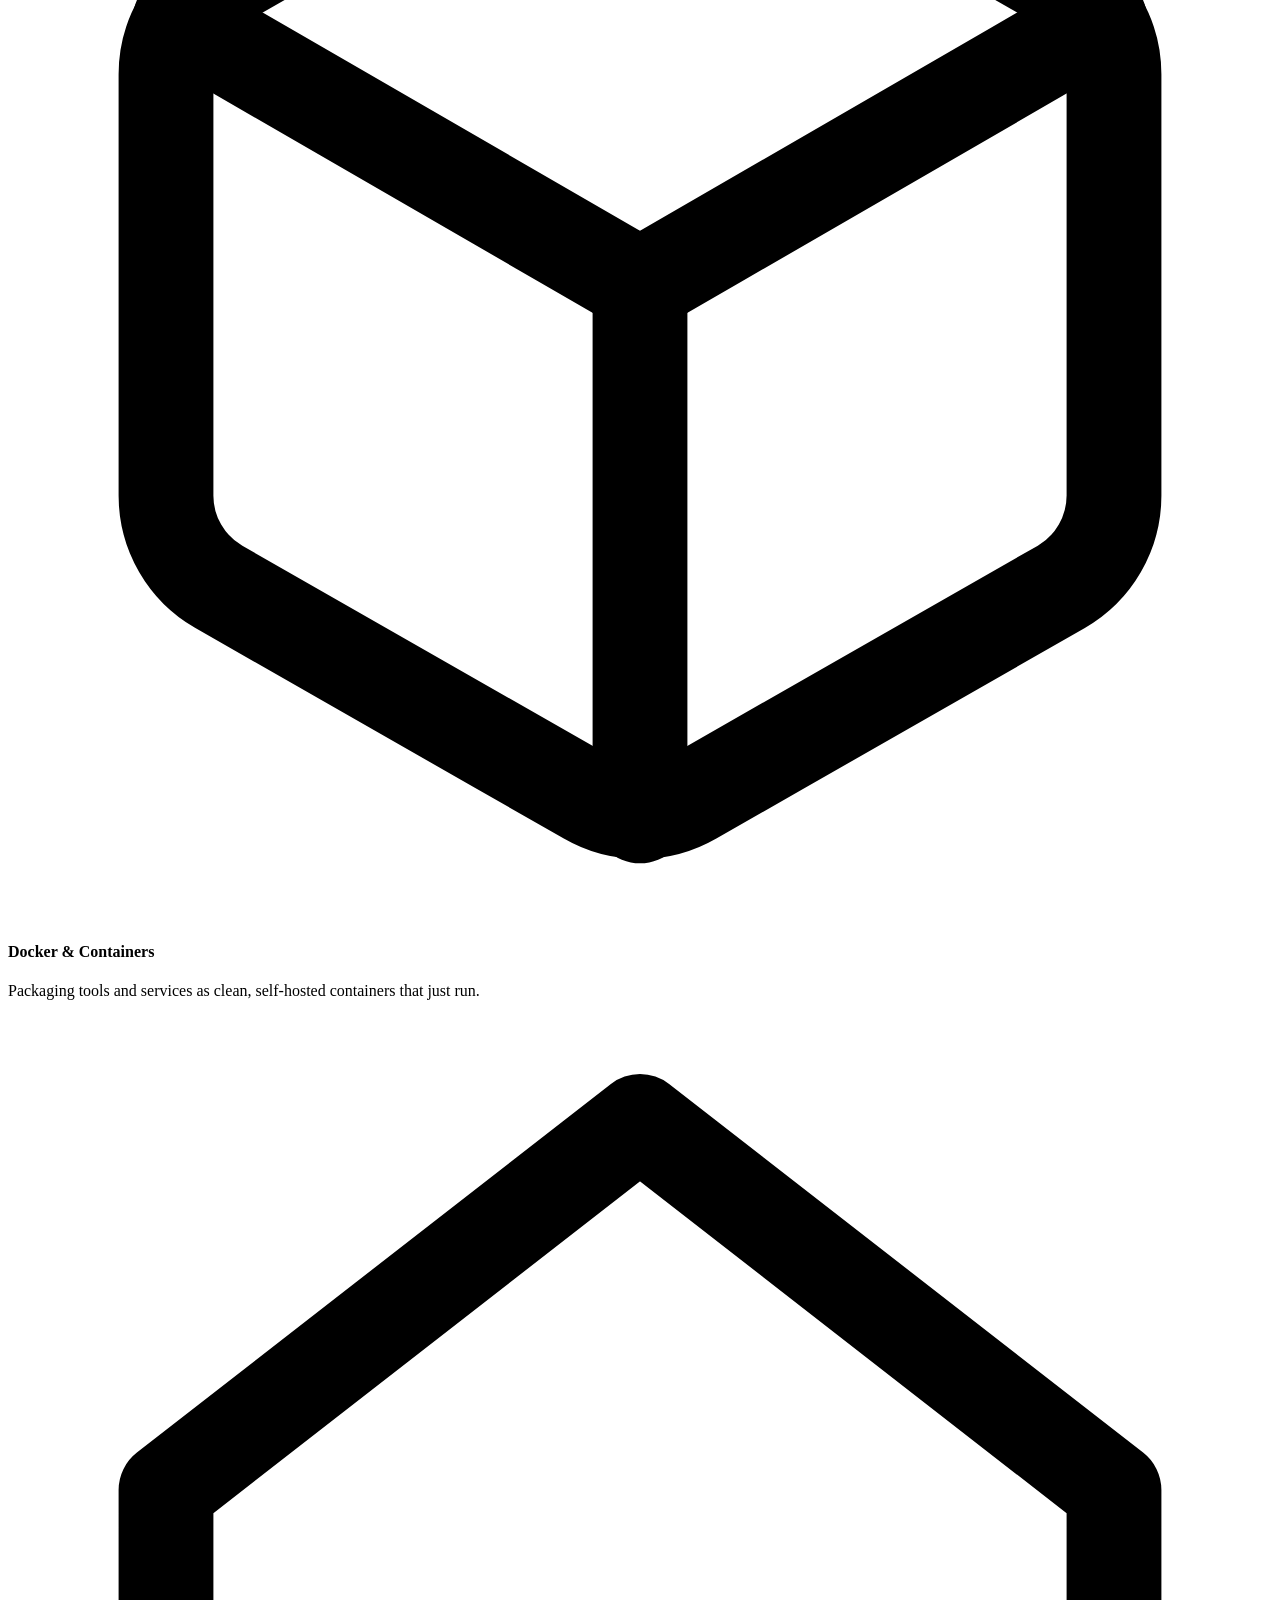
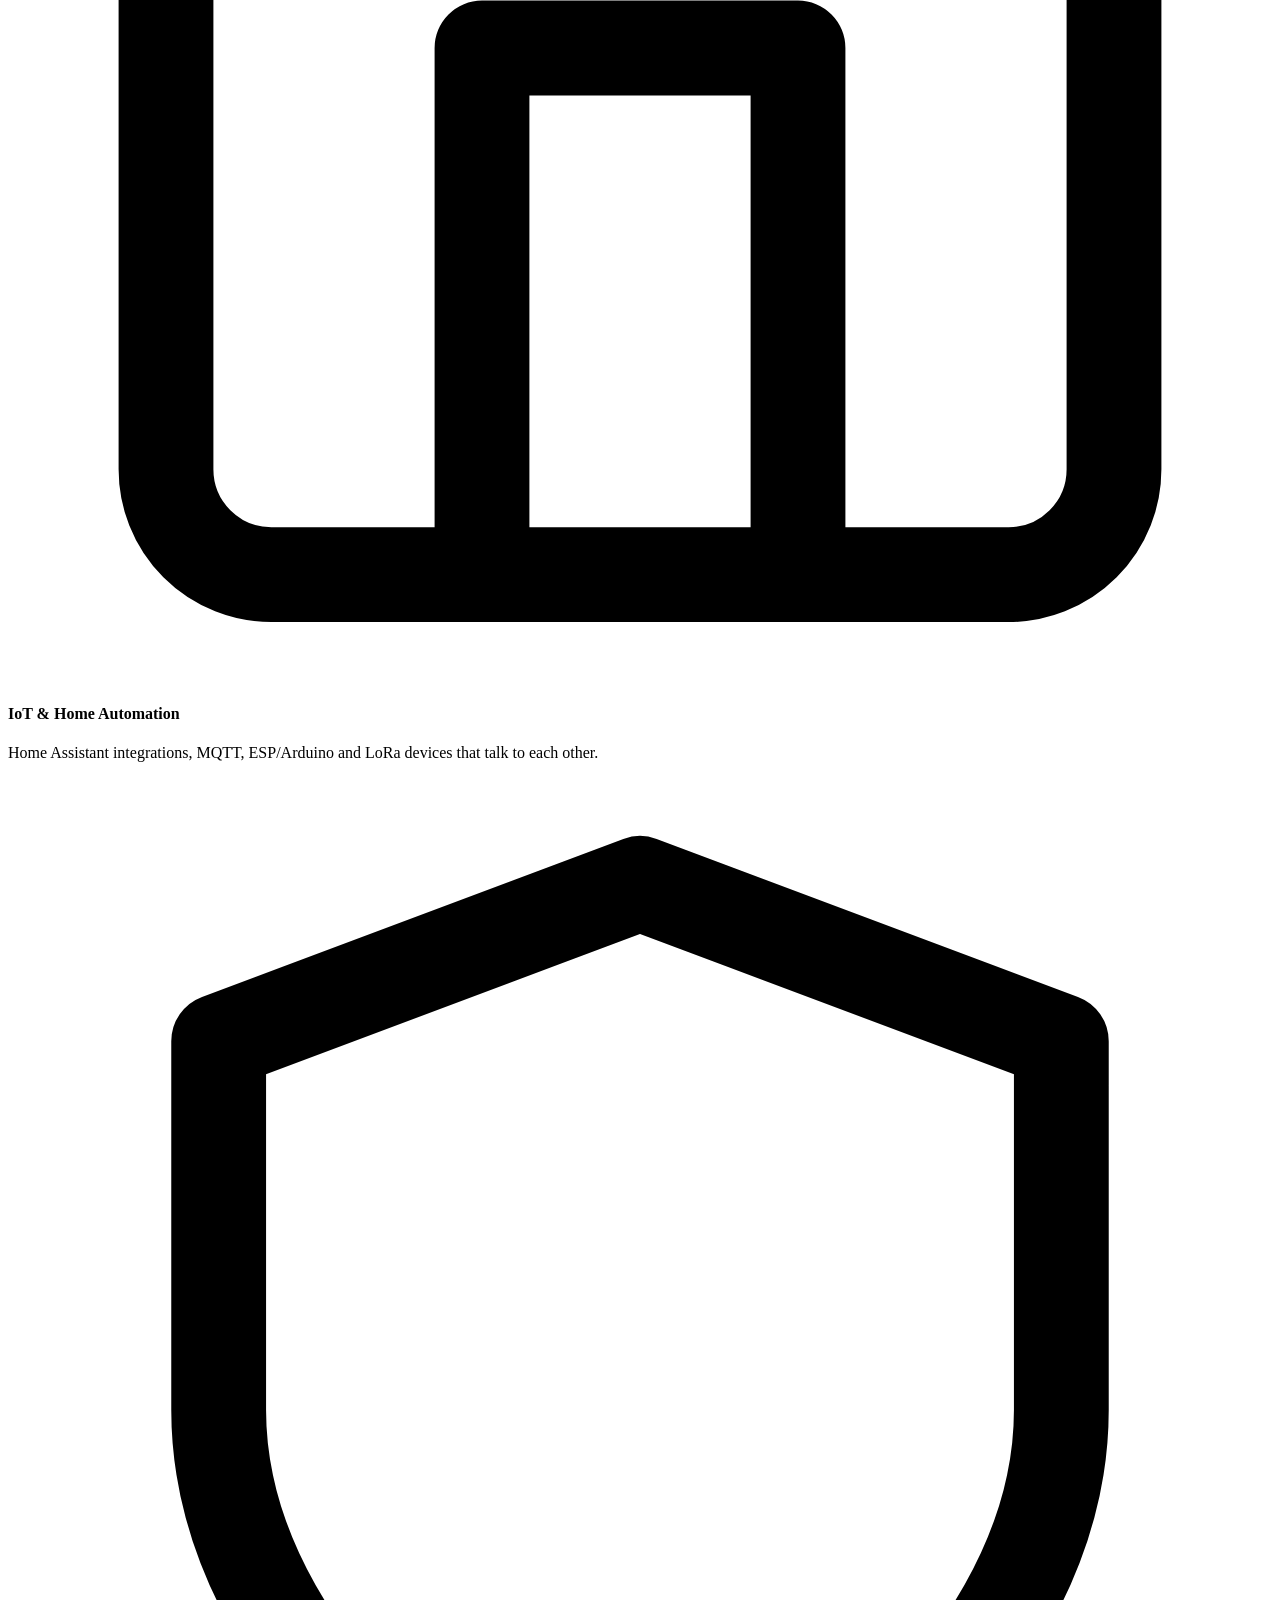
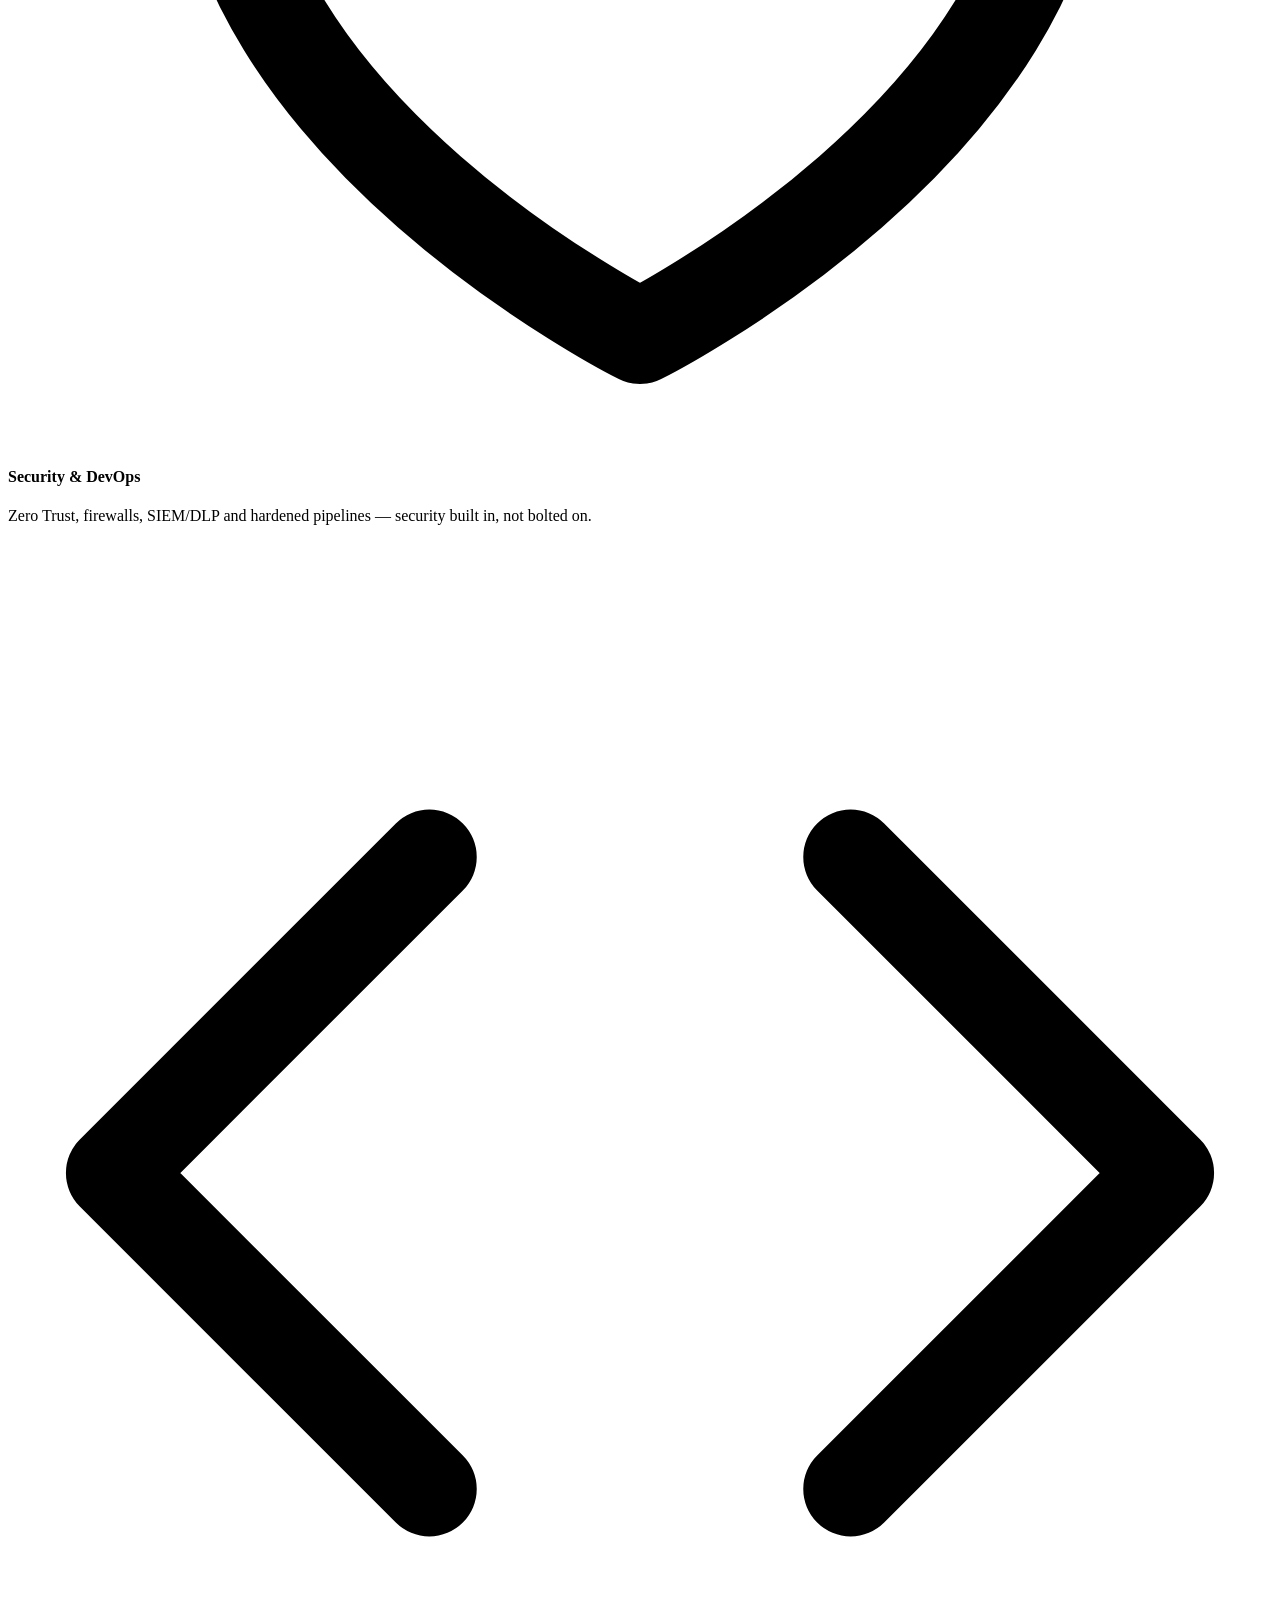
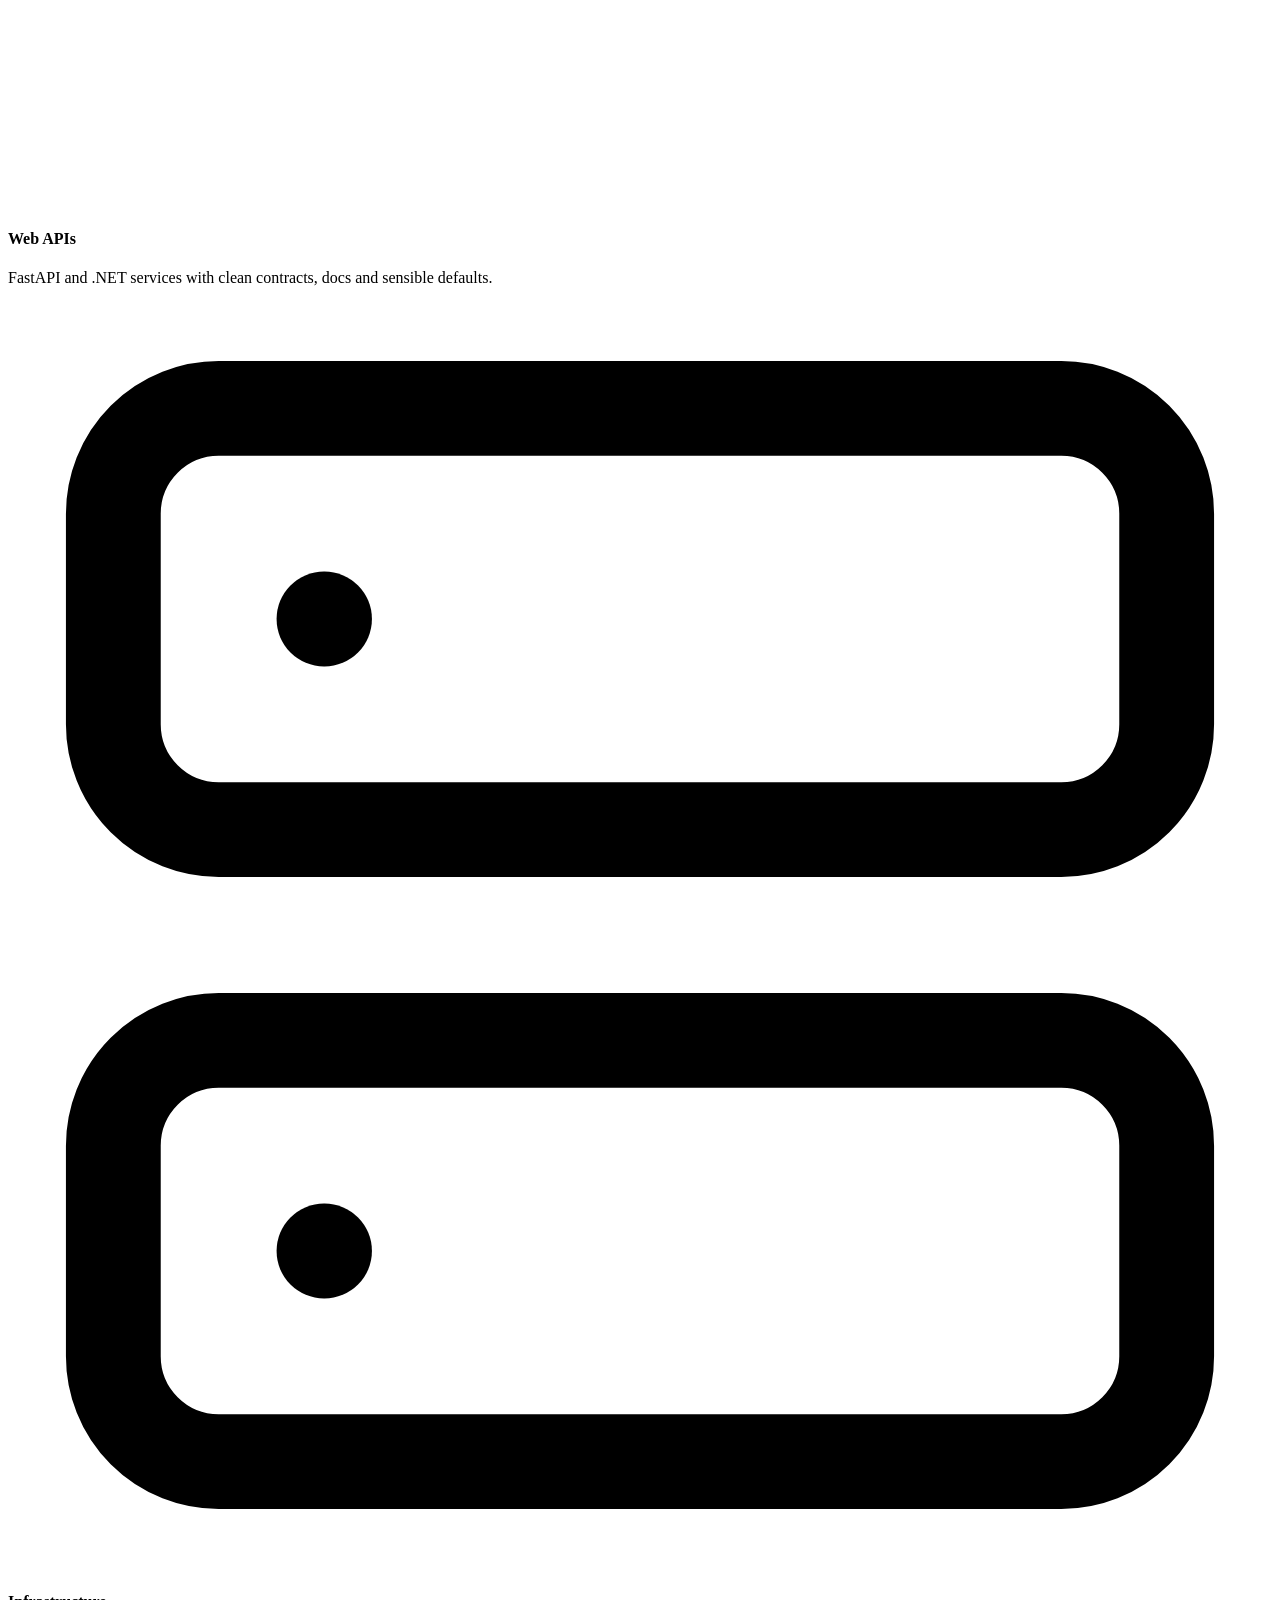
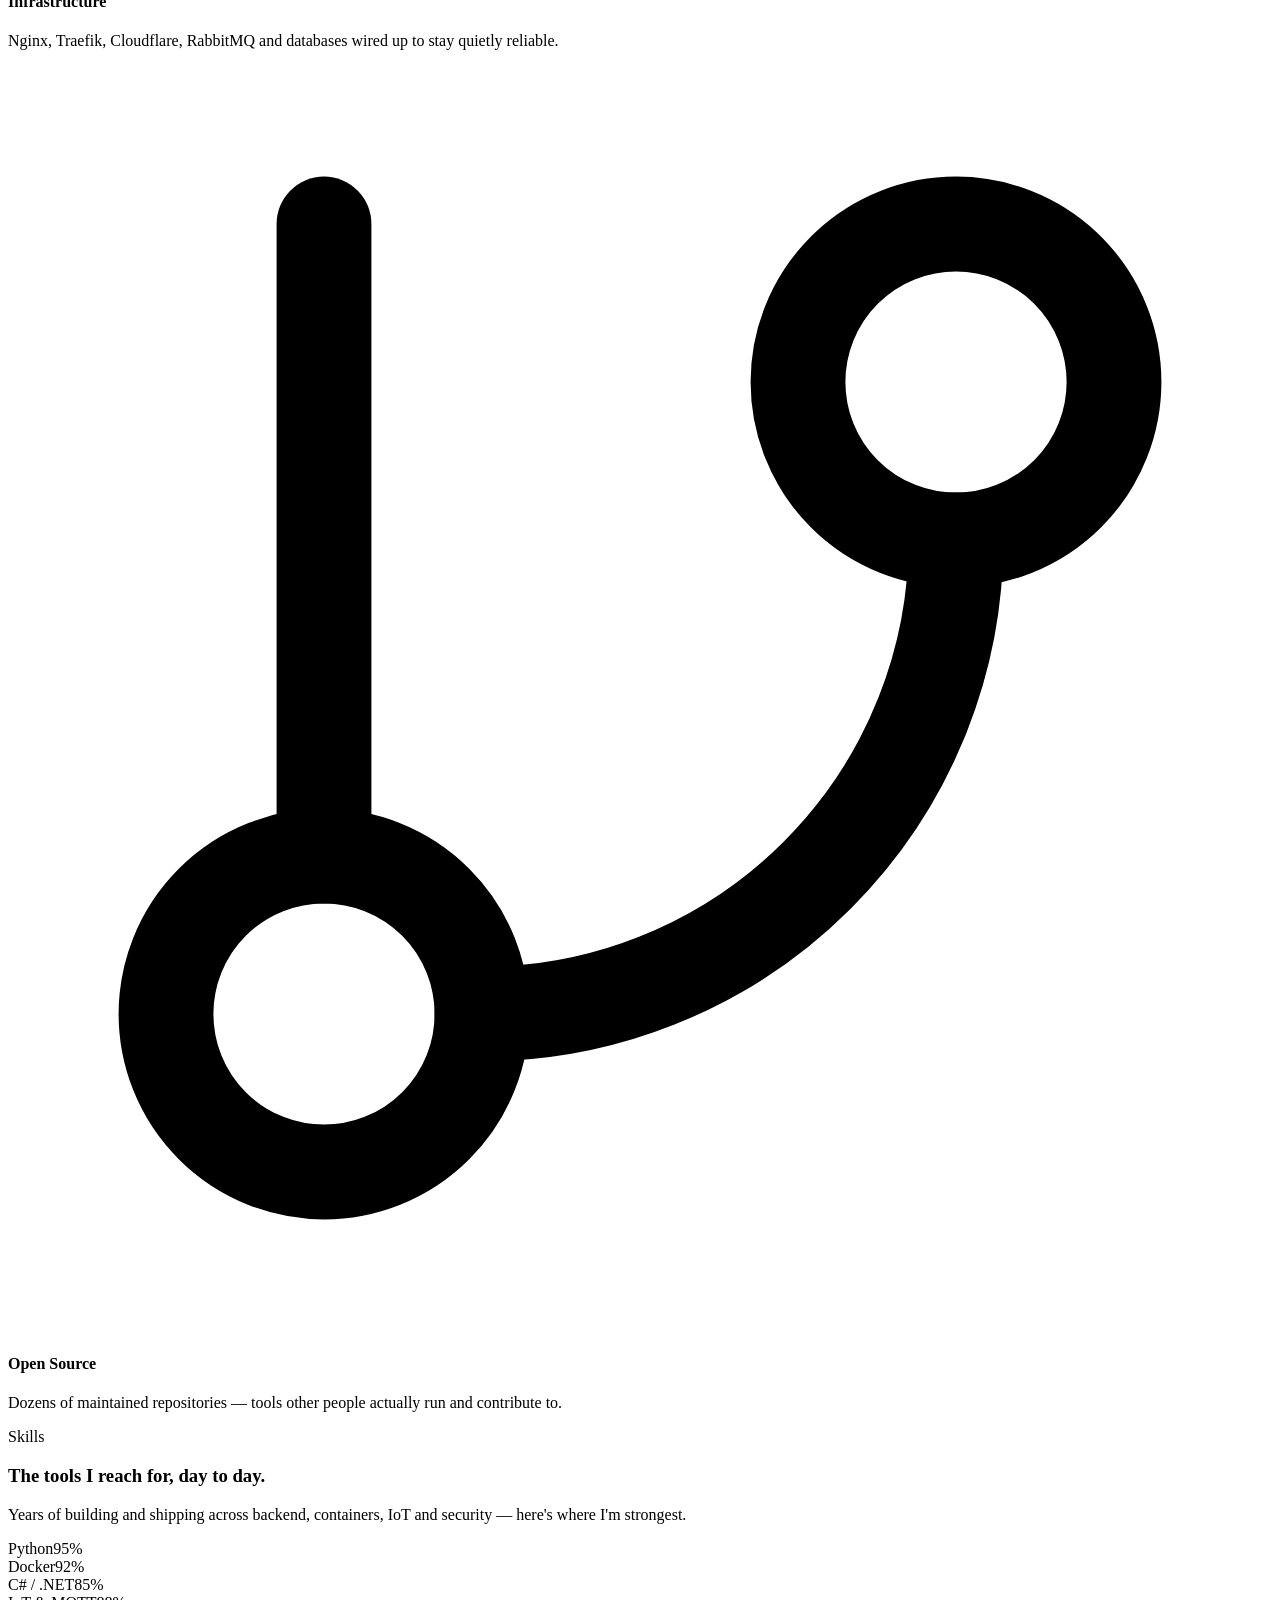
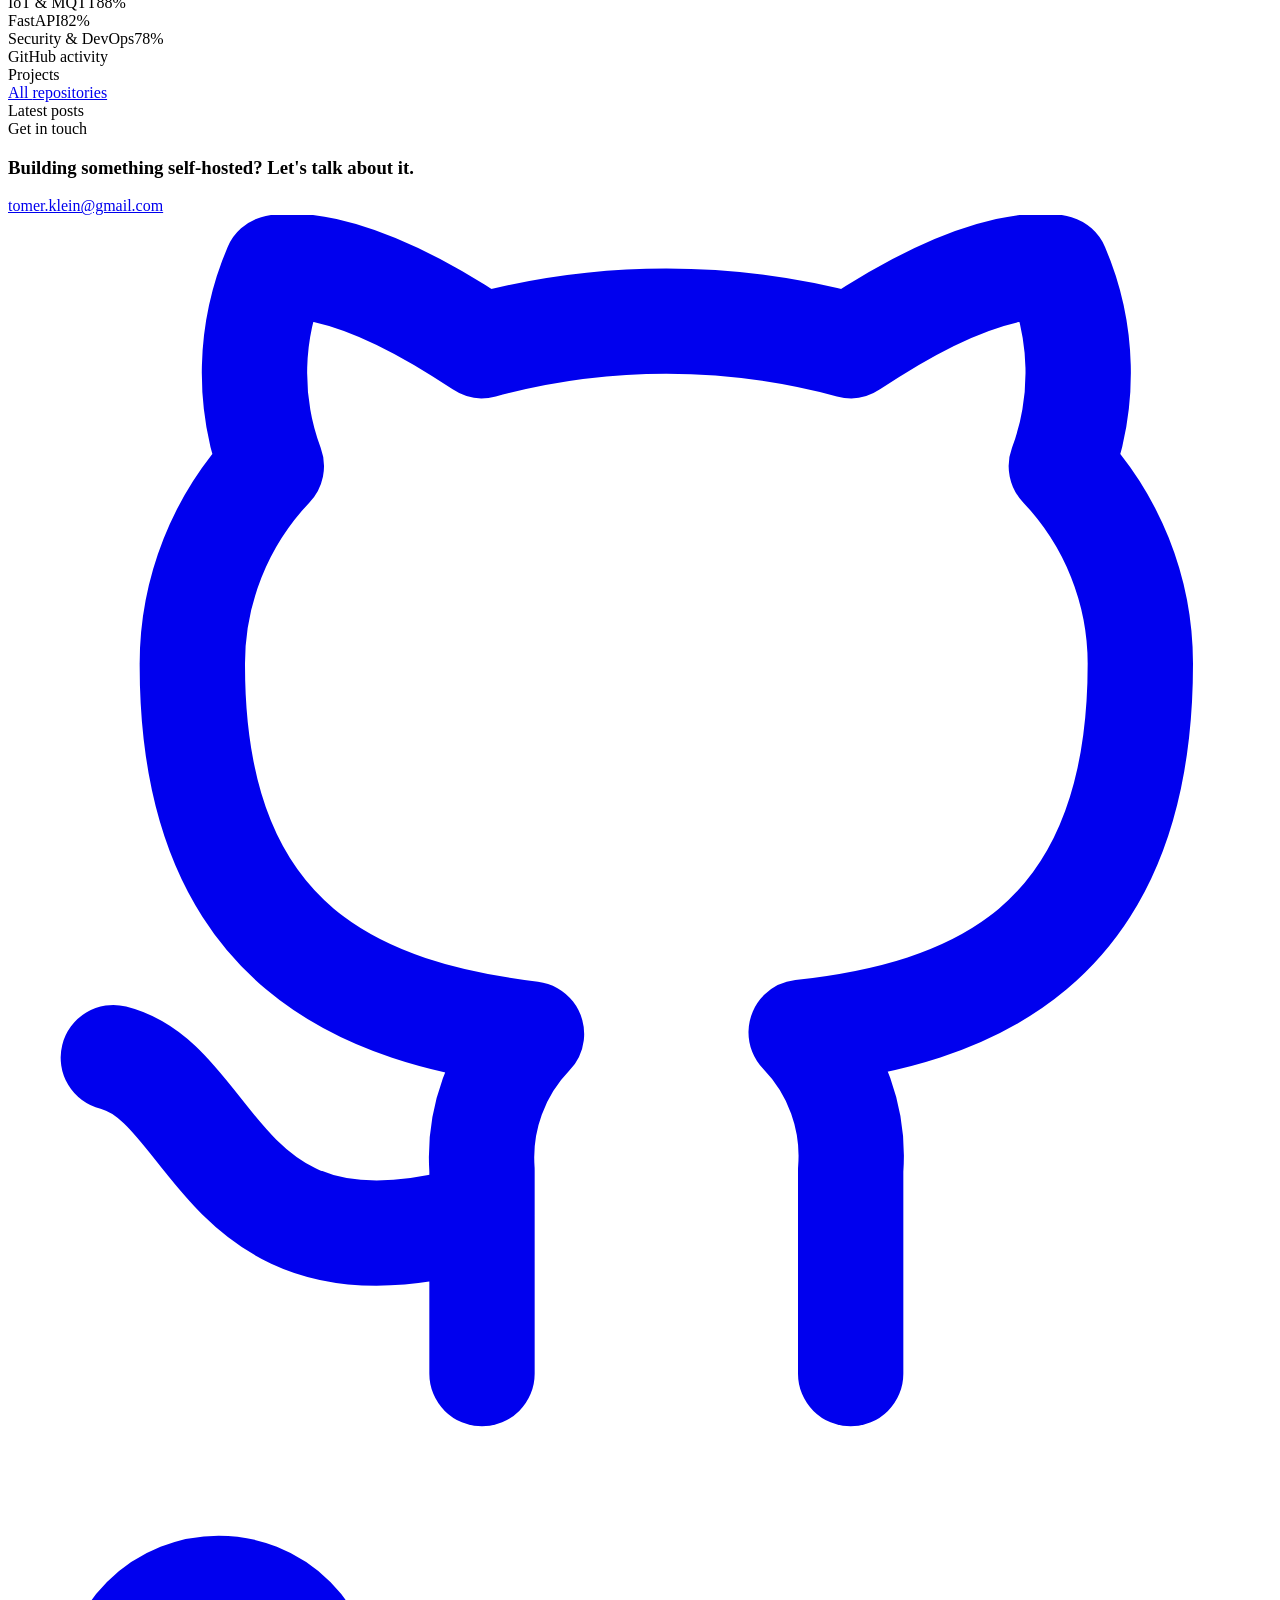
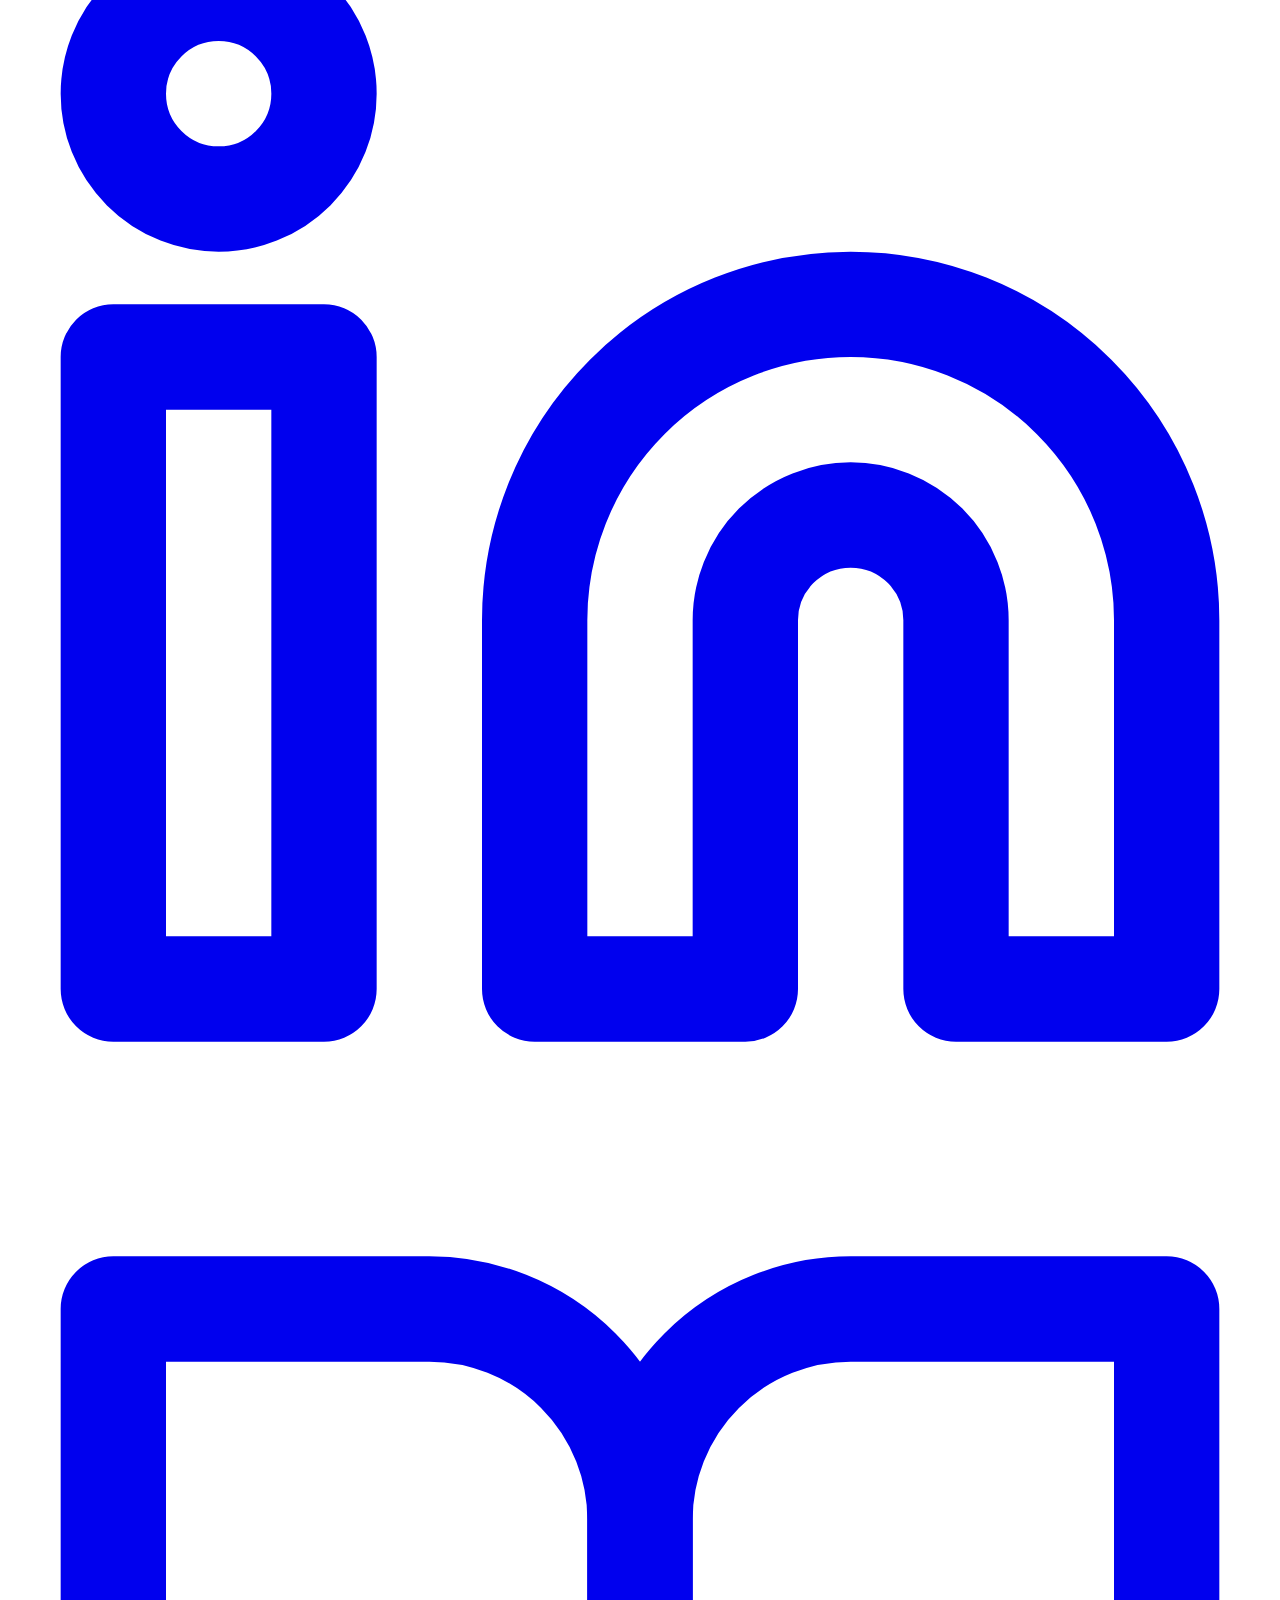
==== commit 5facbff7: "feat: add GitHub activity section (contribution strip + streaks)" ====
--- a/templates/index.html
+++ b/templates/index.html
@@ -7,6 +7,62 @@
   <title>Tomer Klein — C#/Python Developer &amp; IoT Innovator</title>
   <meta name="description"
     content="Tomer Klein — C#/Python developer in Raanana, Israel. Self-hosted IoT, Home Assistant integrations and security tooling, most of it open source.">
+
+  <link rel="icon" href="assets/favicon.ico" sizes="any">
+  <link rel="icon" type="image/png" sizes="32x32" href="assets/favicon-32.png">
+  <link rel="apple-touch-icon" href="assets/apple-touch-icon.png">
+
+  <link rel="canonical" href="https://about.tomerklein.dev/">
+  <meta name="author" content="Tomer Klein">
+  <meta name="robots" content="index, follow, max-image-preview:large">
+  <meta name="theme-color" content="#0a101e">
+  <meta name="keywords"
+    content="Tomer Klein, C# developer, Python developer, IoT, Home Assistant, Docker, self-hosted, DevOps, Raanana, Israel, open source">
+
+  <!-- Open Graph -->
+  <meta property="og:type" content="website">
+  <meta property="og:site_name" content="Tomer Klein">
+  <meta property="og:title" content="Tomer Klein — C#/Python Developer &amp; IoT Innovator">
+  <meta property="og:description"
+    content="Self-hosted IoT, Home Assistant integrations and security tooling — most of it open source, all of it in production.">
+  <meta property="og:url" content="https://about.tomerklein.dev/">
+  <meta property="og:image" content="https://about.tomerklein.dev/assets/og-image.png">
+  <meta property="og:image:width" content="1200">
+  <meta property="og:image:height" content="630">
+  <meta property="og:image:alt" content="Tomer Klein — C#/Python Developer and IoT Innovator">
+  <meta property="og:locale" content="en_US">
+
+  <!-- Twitter -->
+  <meta name="twitter:card" content="summary_large_image">
+  <meta name="twitter:site" content="@tomerklein">
+  <meta name="twitter:creator" content="@tomerklein">
+  <meta name="twitter:title" content="Tomer Klein — C#/Python Developer &amp; IoT Innovator">
+  <meta name="twitter:description"
+    content="Self-hosted IoT, Home Assistant integrations and security tooling — most of it open source.">
+  <meta name="twitter:image" content="https://about.tomerklein.dev/assets/og-image.png">
+
+  <!-- Structured data (schema.org Person) -->
+  <script type="application/ld+json">
+  {
+    "@context": "https://schema.org",
+    "@type": "Person",
+    "name": "Tomer Klein",
+    "url": "https://about.tomerklein.dev/",
+    "image": "https://about.tomerklein.dev/assets/og-image.png",
+    "jobTitle": "C#/Python Developer",
+    "description": "Self-hosted IoT, Home Assistant integrations and security tooling — most of it open source.",
+    "email": "mailto:tomer.klein@gmail.com",
+    "worksFor": { "@type": "Organization", "name": "MSD Animal Health Technology Labs" },
+    "address": { "@type": "PostalAddress", "addressLocality": "Raanana", "addressCountry": "IL" },
+    "knowsAbout": ["Python", "C#", "Docker", "IoT", "Home Assistant", "MQTT", "FastAPI", "DevOps", "Security"],
+    "sameAs": [
+      "https://github.com/t0mer",
+      "https://www.linkedin.com/in/tomer-klein-4bb8ab24/",
+      "https://medium.com/@tomer.klein",
+      "https://techblog.co.il"
+    ]
+  }
+  </script>
 
   <script async src="https://www.googletagmanager.com/gtag/js?id=G-TDVVS33XNG"></script>
   <script>
@@ -31,6 +87,7 @@
       <a href="#home" class="active">Home</a>
       <a href="#about">About</a>
       <a href="#skills">Skills</a>
+      <a href="#activity">Activity</a>
       <a href="#projects">Projects</a>
       <a href="#blog">Blog</a>
       <a href="#contact">Contact</a>
@@ -141,6 +198,22 @@
       </div>
     </section>
 
+    <!-- ── Activity ─────────────────────────────────────────────────────── -->
+    <section class="section activity" id="activity">
+      <div class="sec-head"><span class="sec-label">GitHub activity</span></div>
+      <div class="activity-stats">
+        <!--ACTIVITY_STATS-->
+      </div>
+      <div class="activity-strip">
+        <div class="strip-cells" role="img" aria-label="Weekly contribution activity over the last year">
+          <!--ACTIVITY_CELLS-->
+        </div>
+        <div class="strip-caption">
+          <!--ACTIVITY_CAPTION-->
+        </div>
+      </div>
+    </section>
+
     <!-- ── Projects ─────────────────────────────────────────────────────── -->
     <section class="section projects" id="projects">
       <div class="sec-head"><span class="sec-label">Projects</span></div>
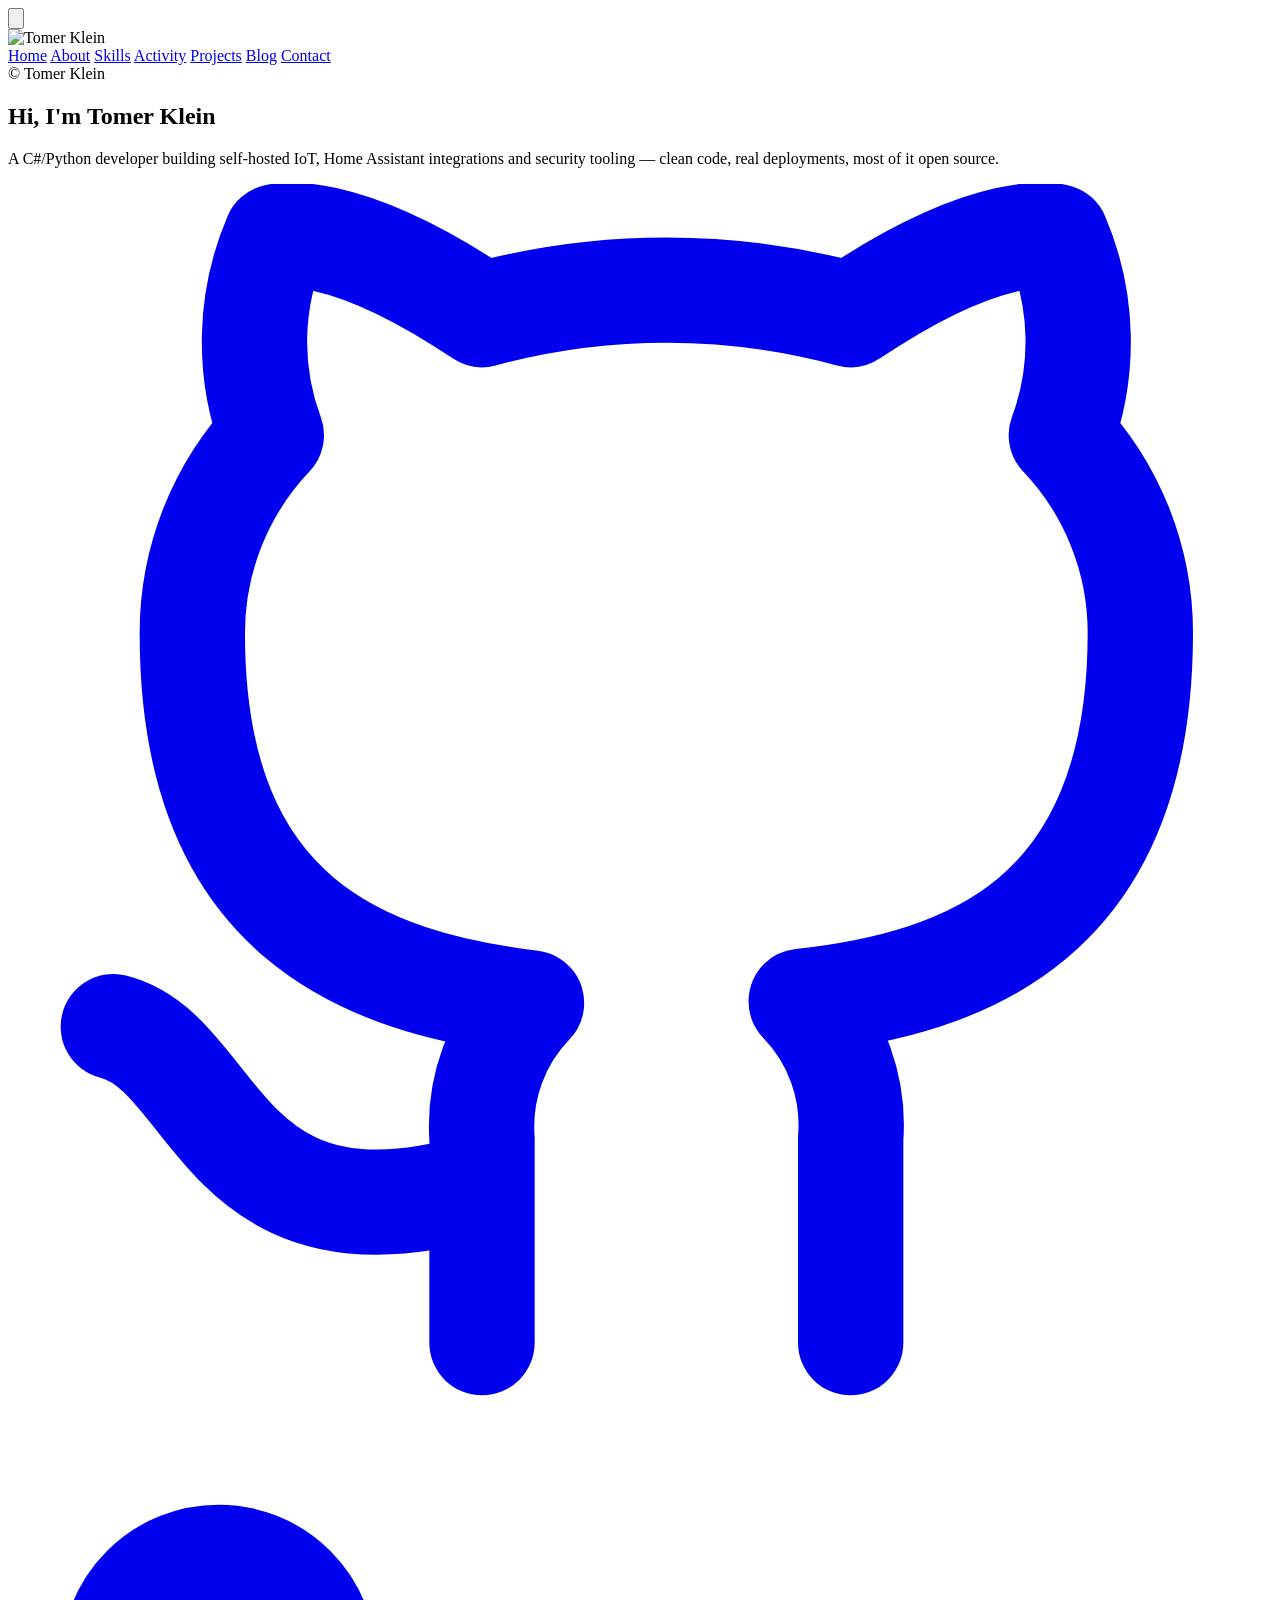
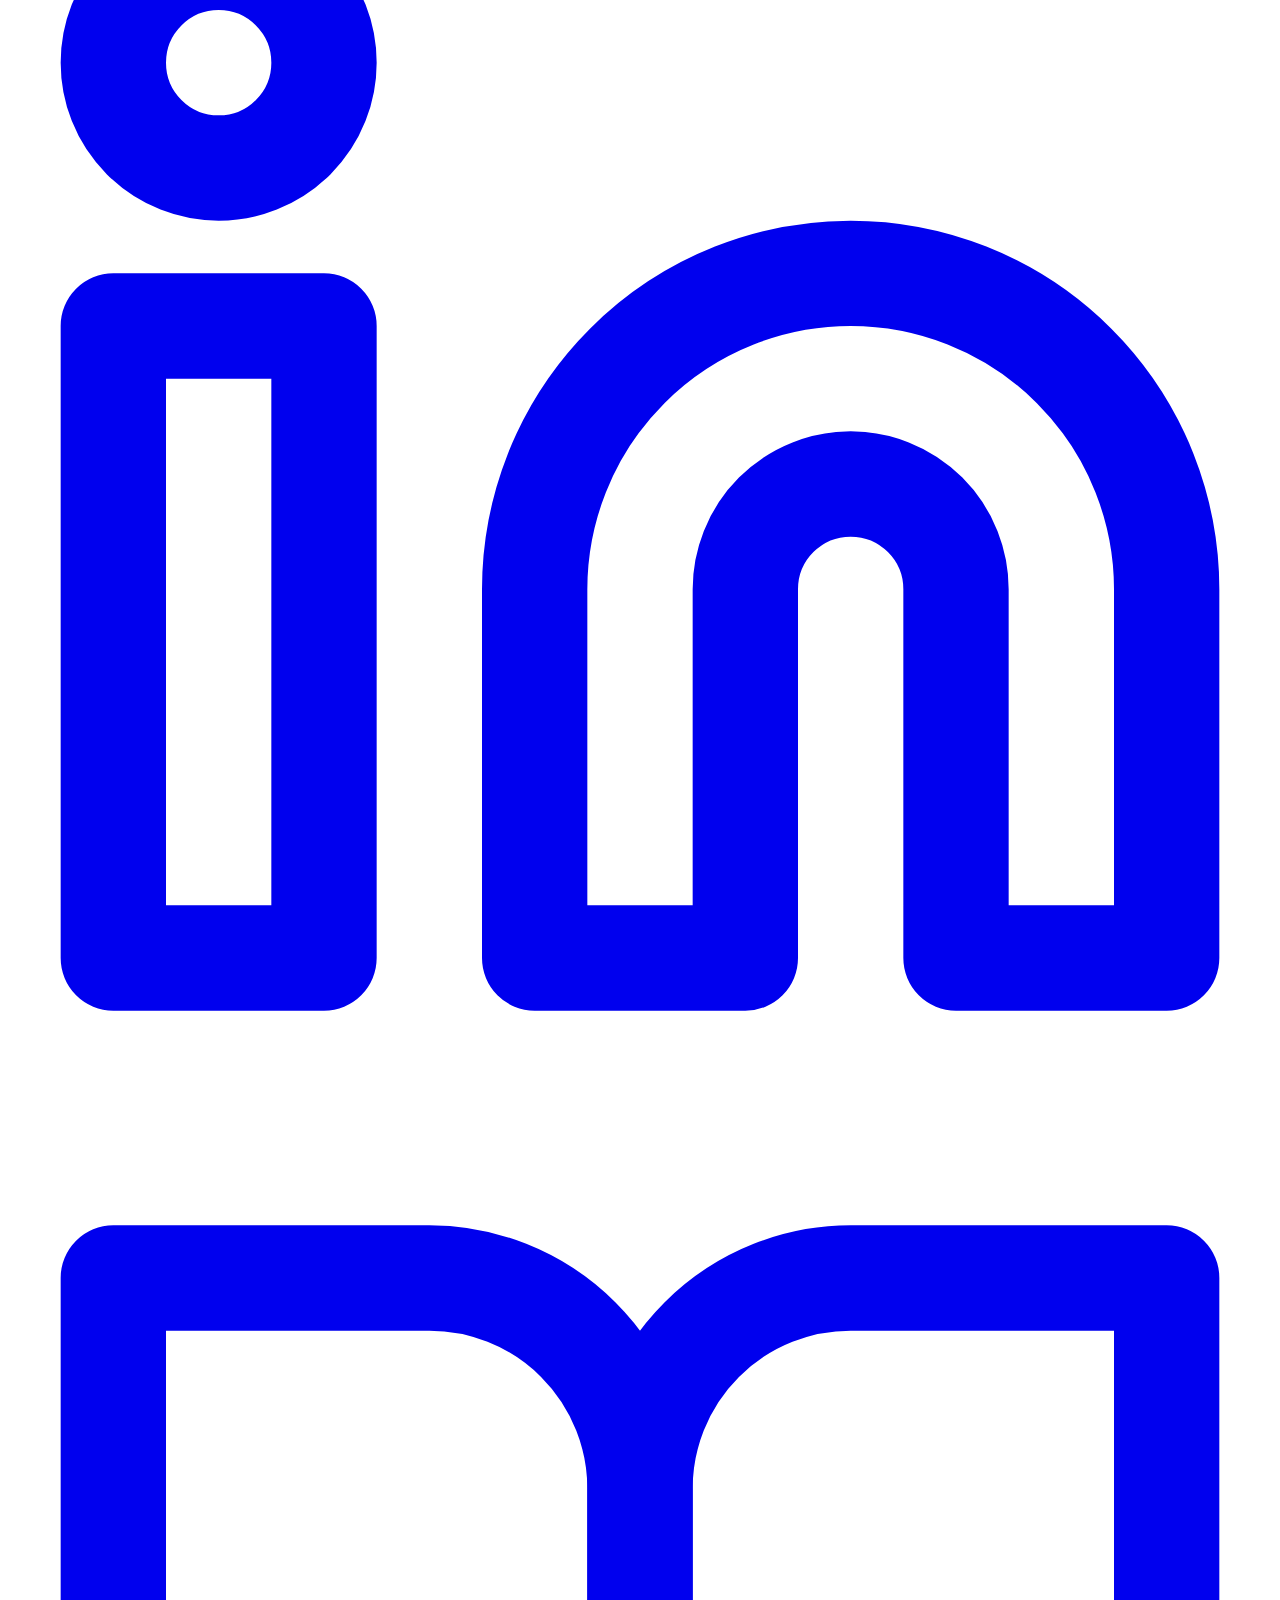
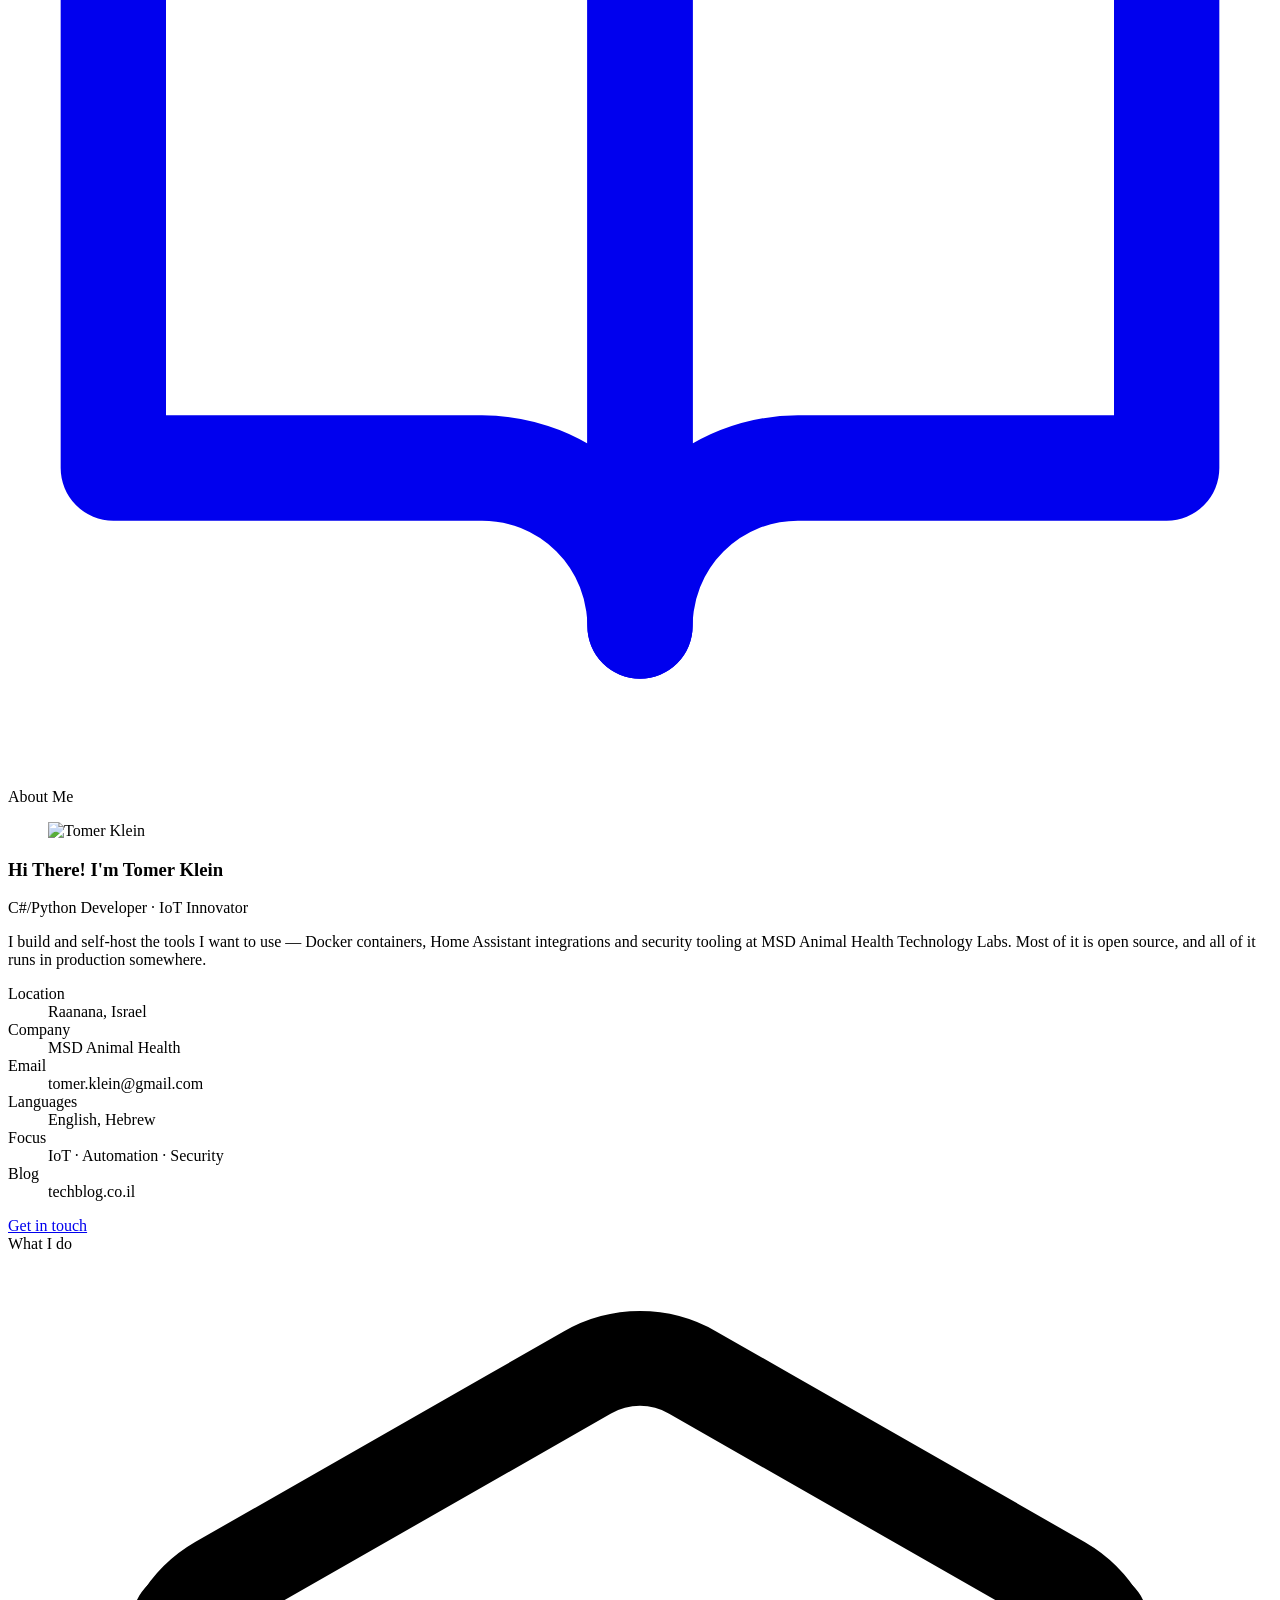
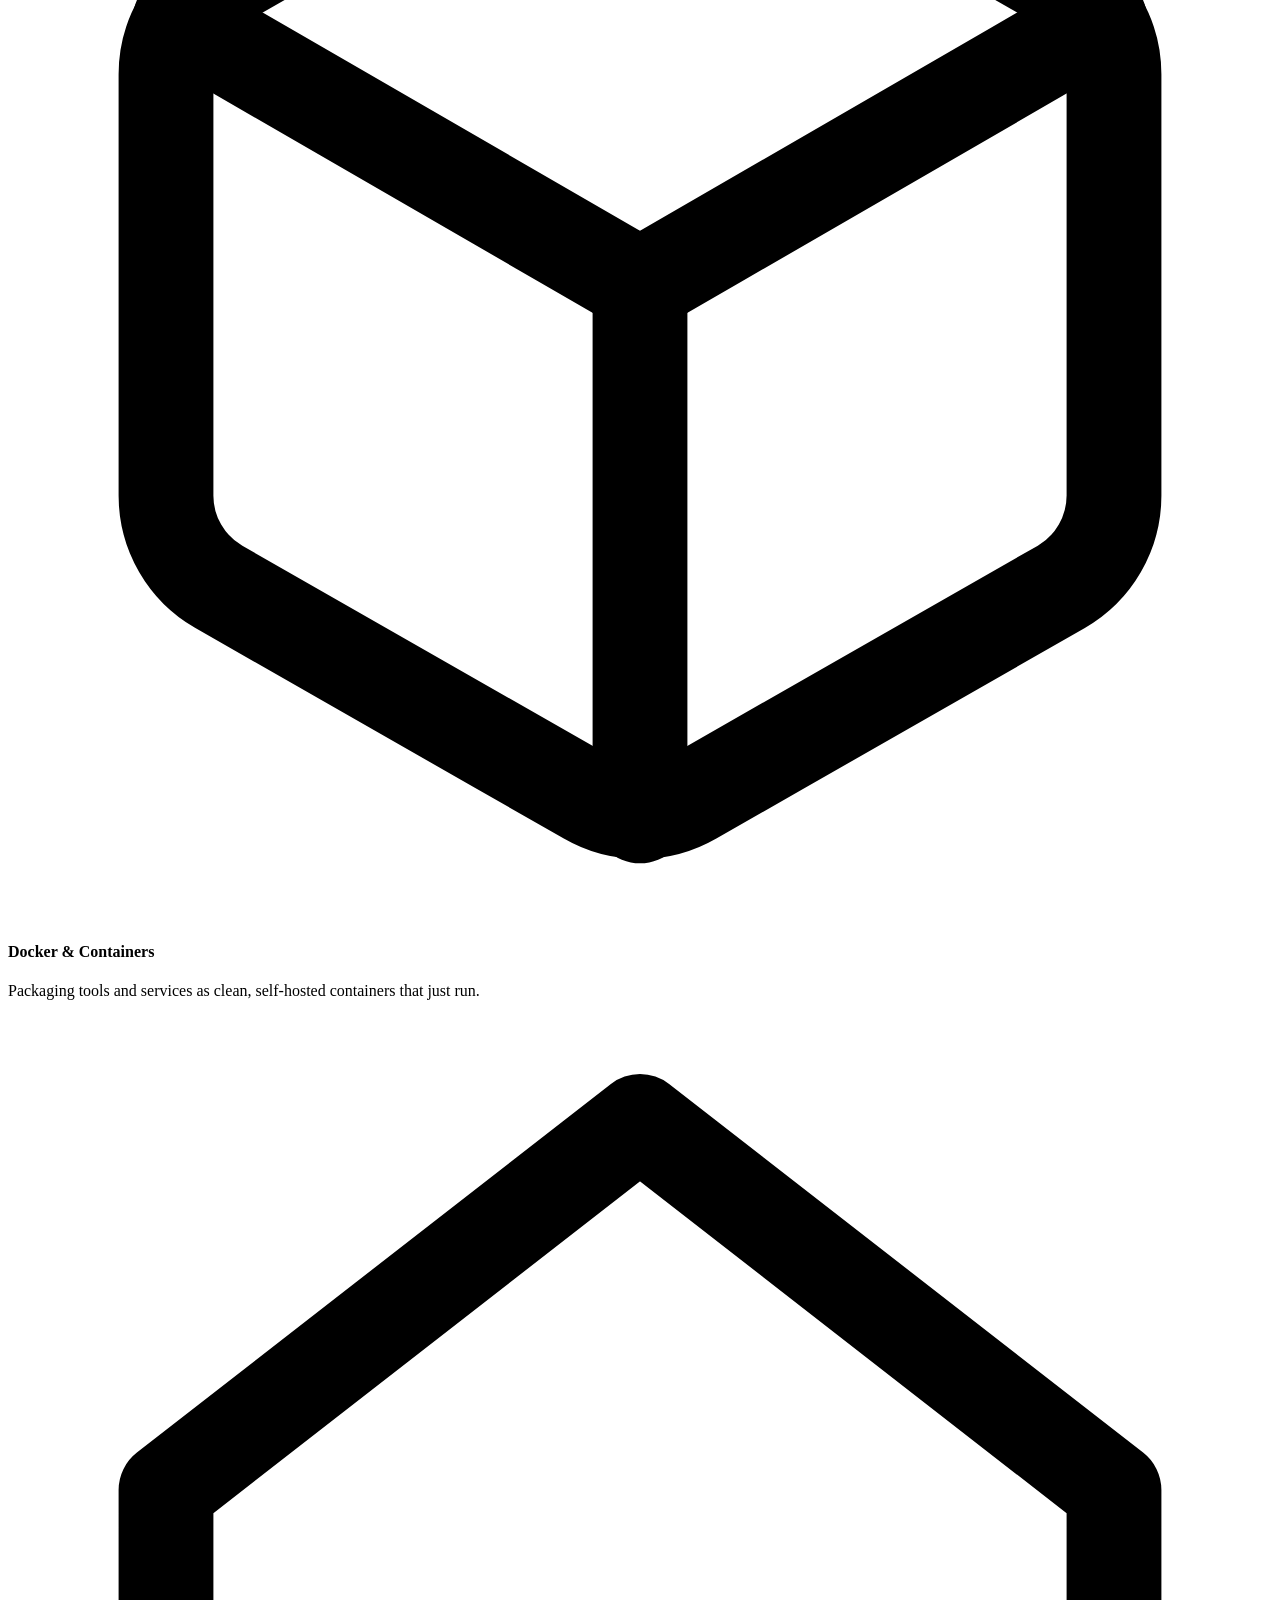
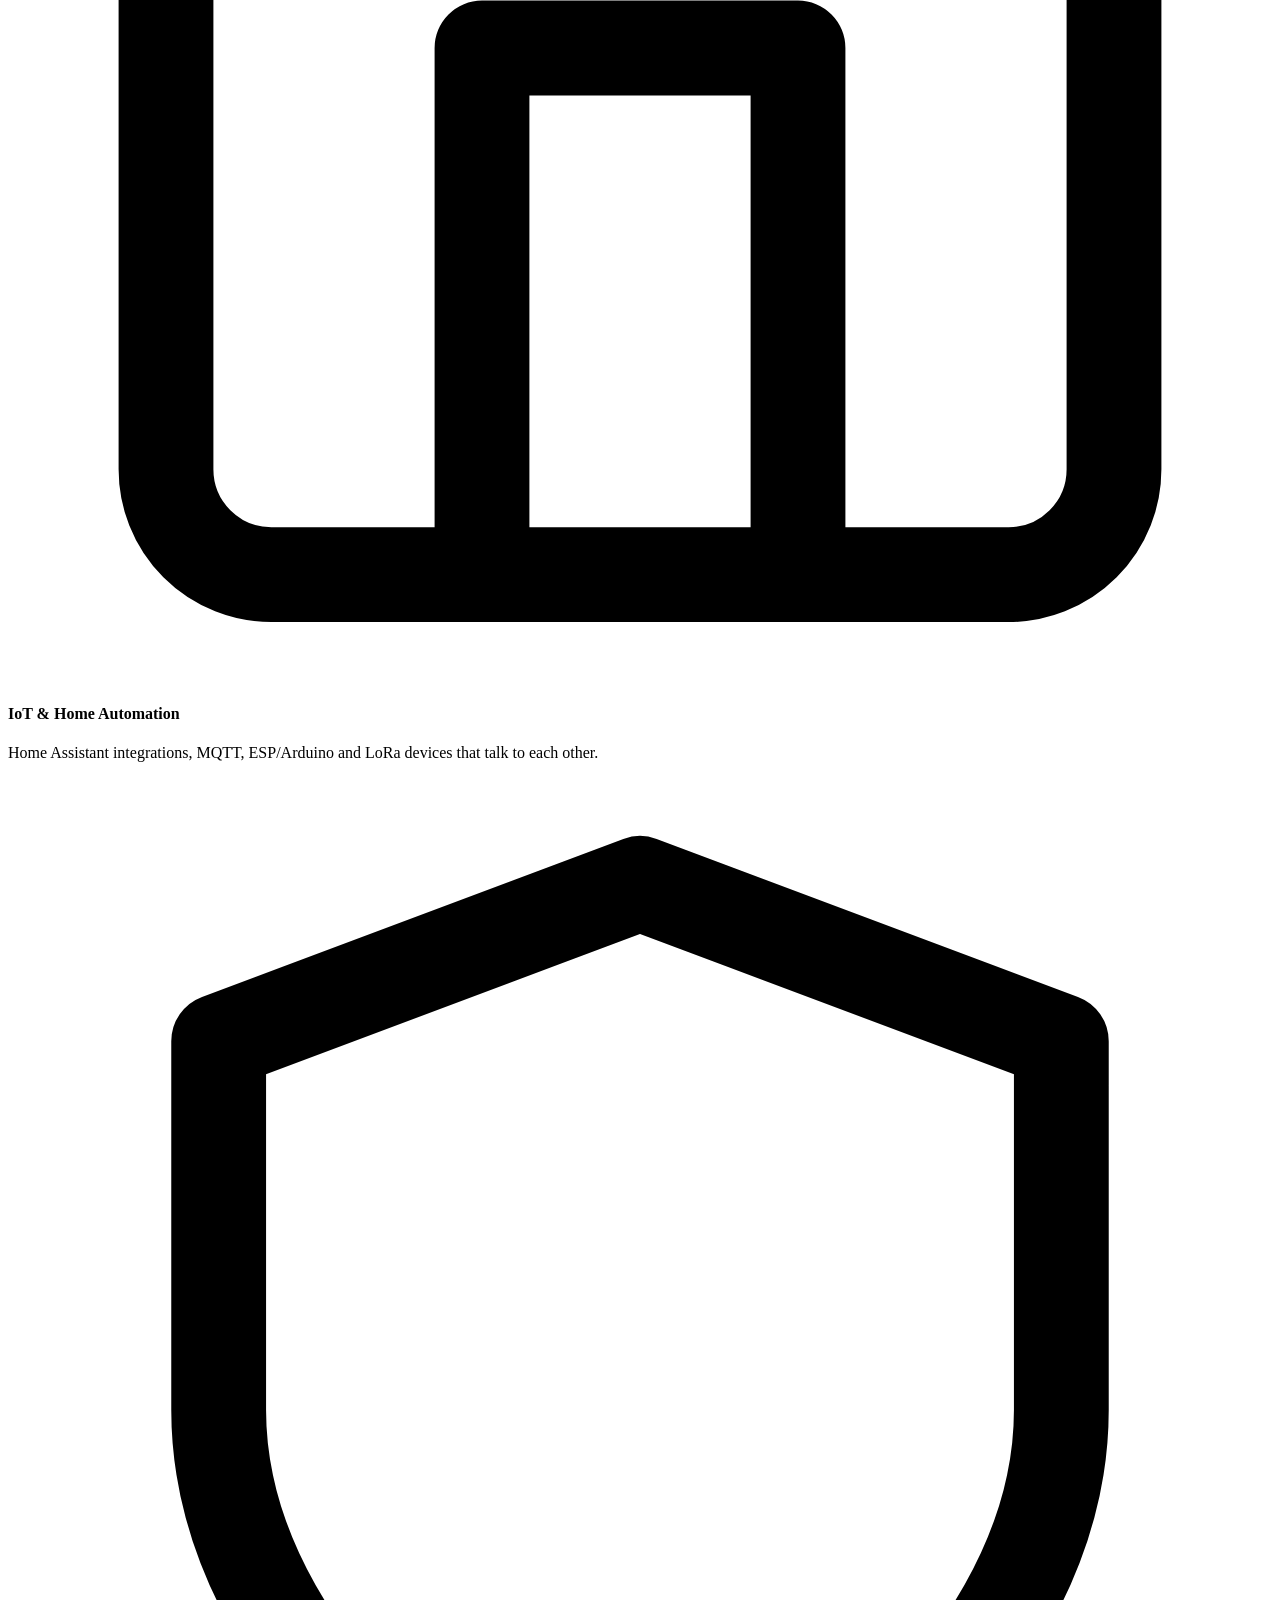
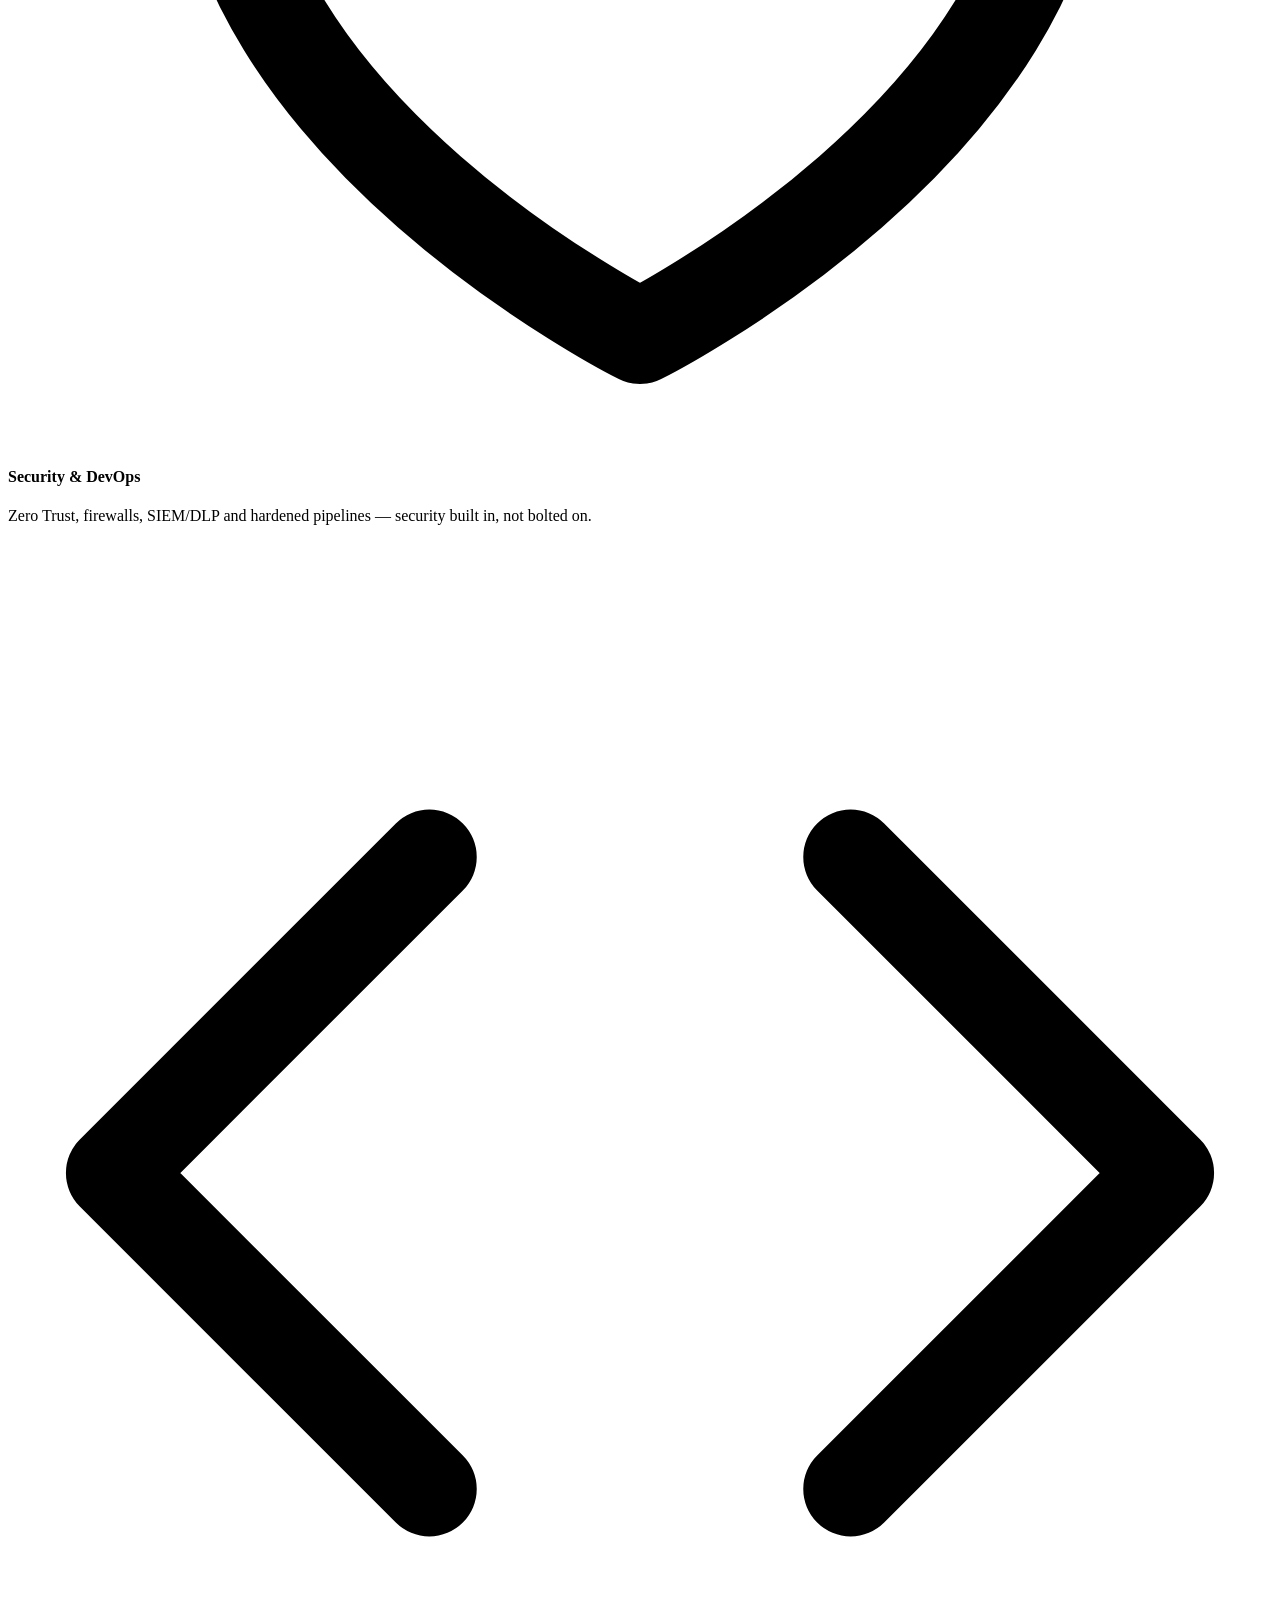
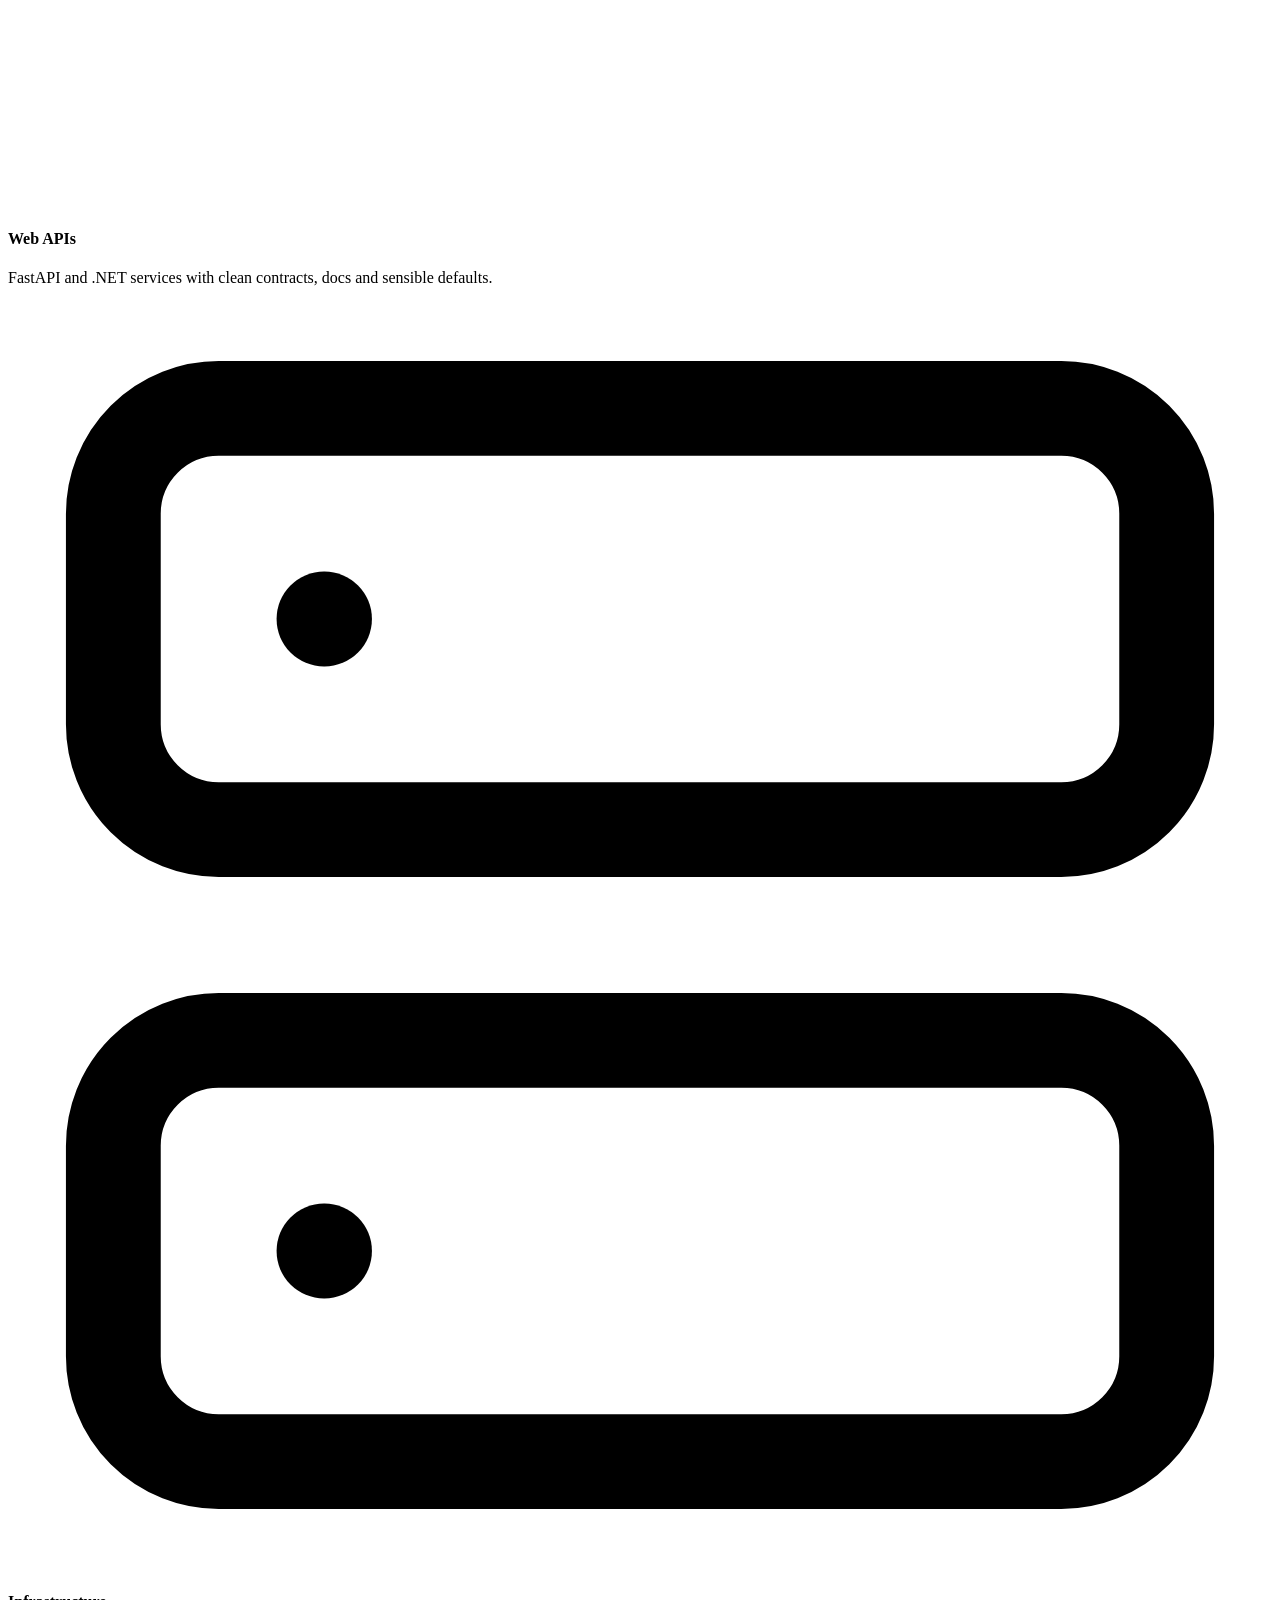
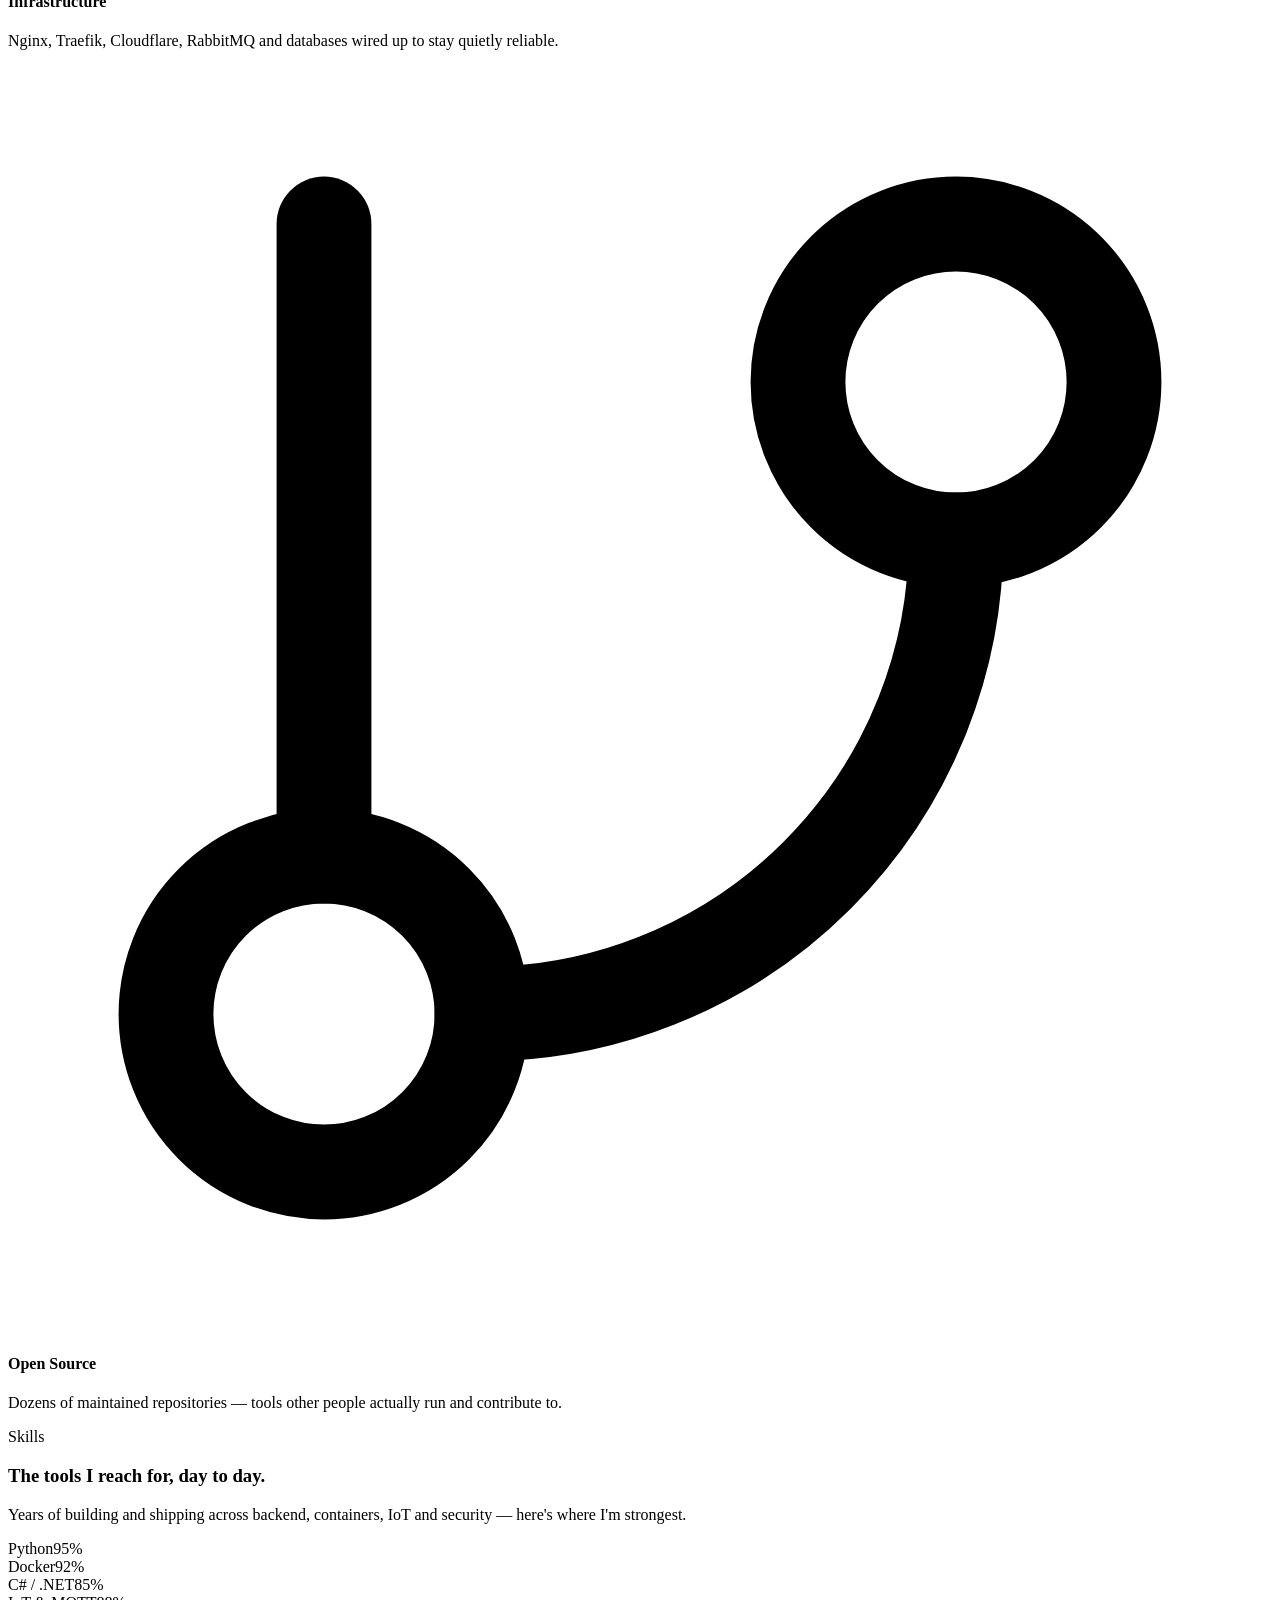
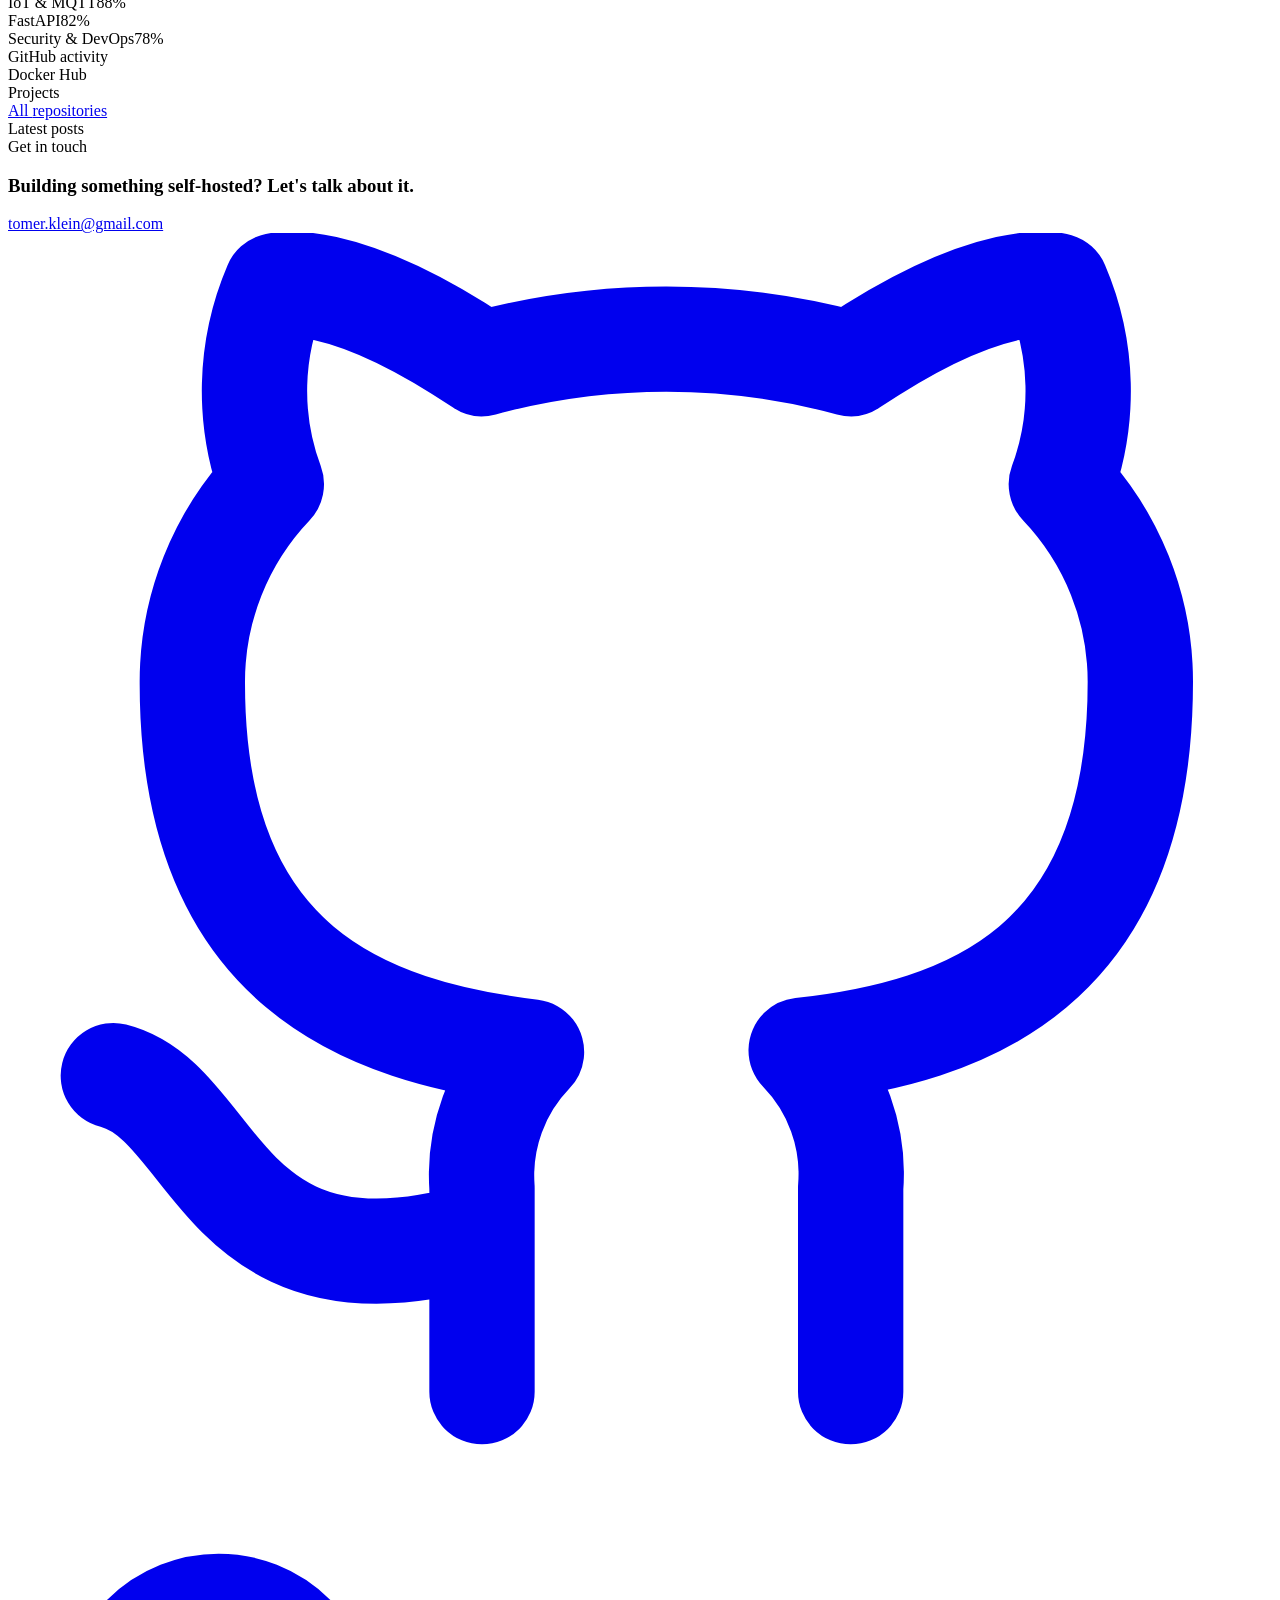
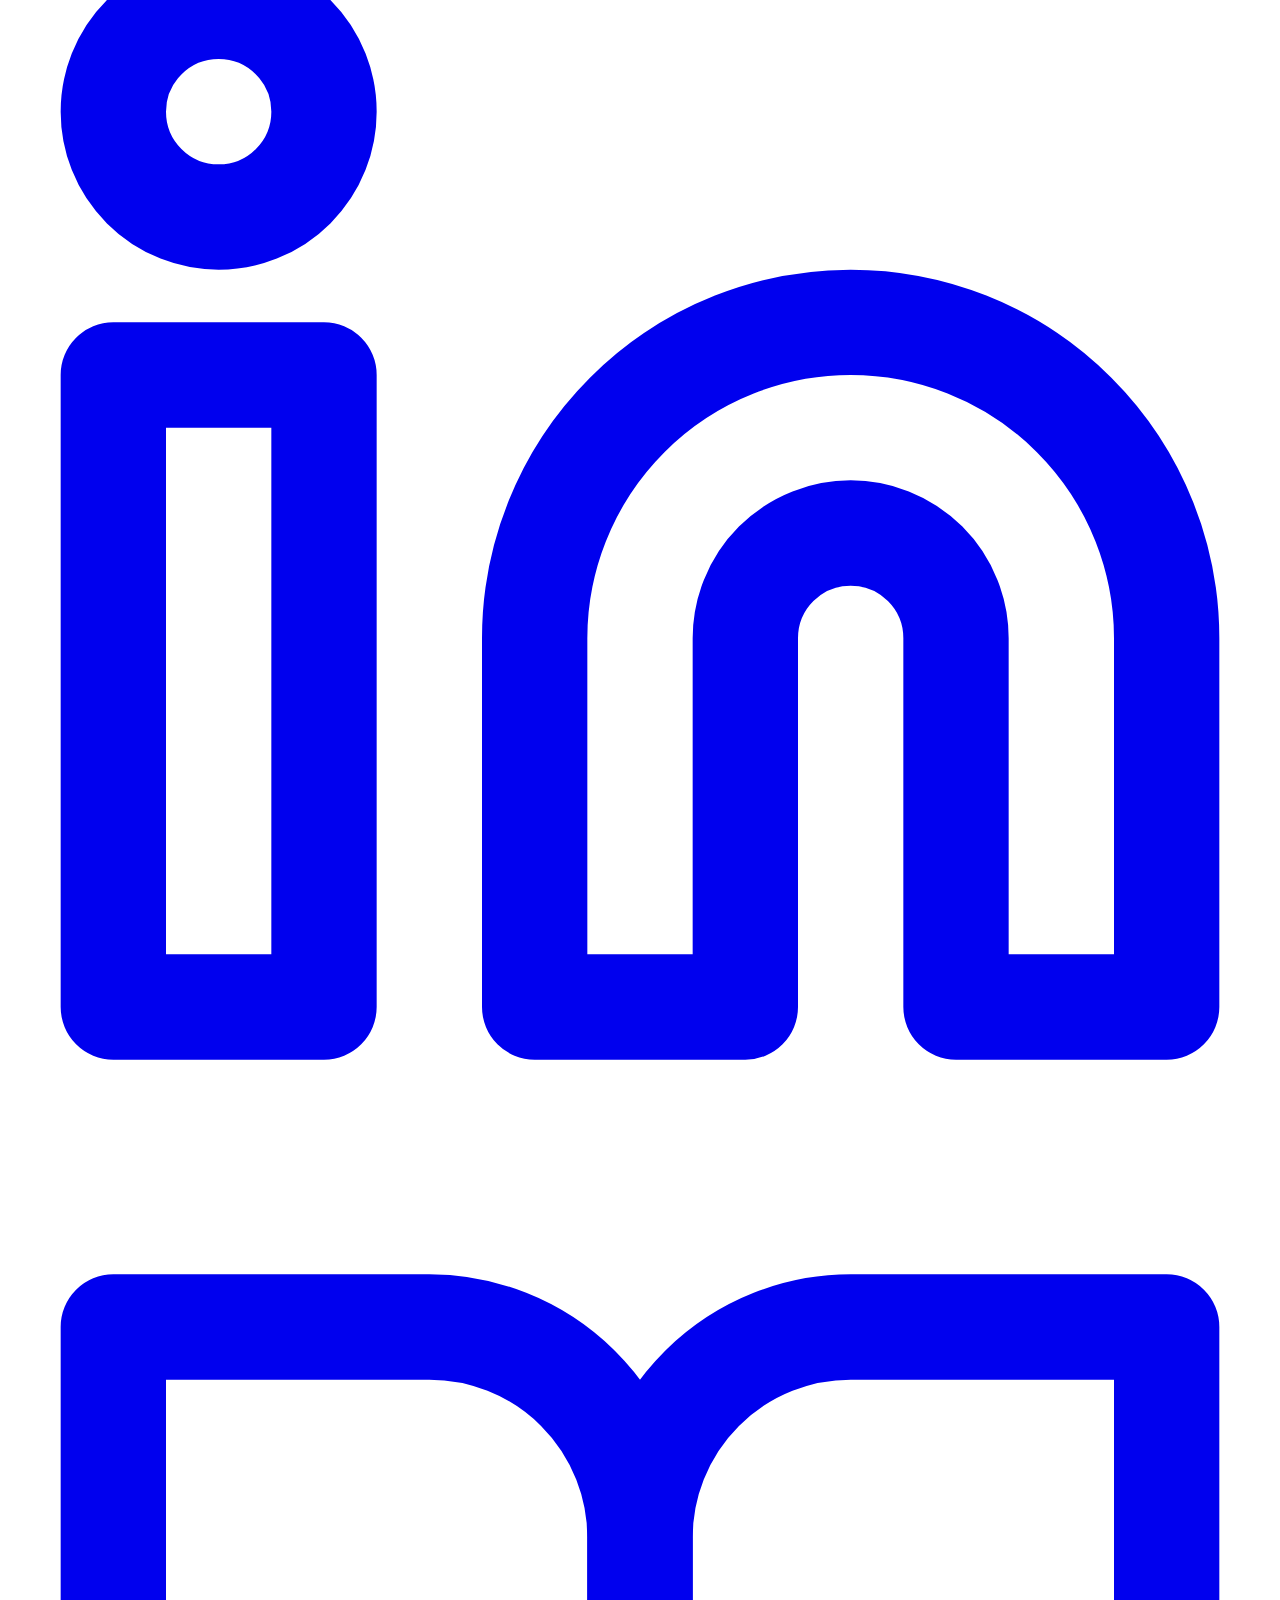
==== commit c159675e: "feat: add Docker Hub stats to the activity section" ====
--- a/templates/index.html
+++ b/templates/index.html
@@ -212,6 +212,11 @@
           <!--ACTIVITY_CAPTION-->
         </div>
       </div>
+
+      <div class="activity-sublabel">Docker Hub</div>
+      <div class="activity-stats">
+        <!--DOCKER_STATS-->
+      </div>
     </section>
 
     <!-- ── Projects ─────────────────────────────────────────────────────── -->
